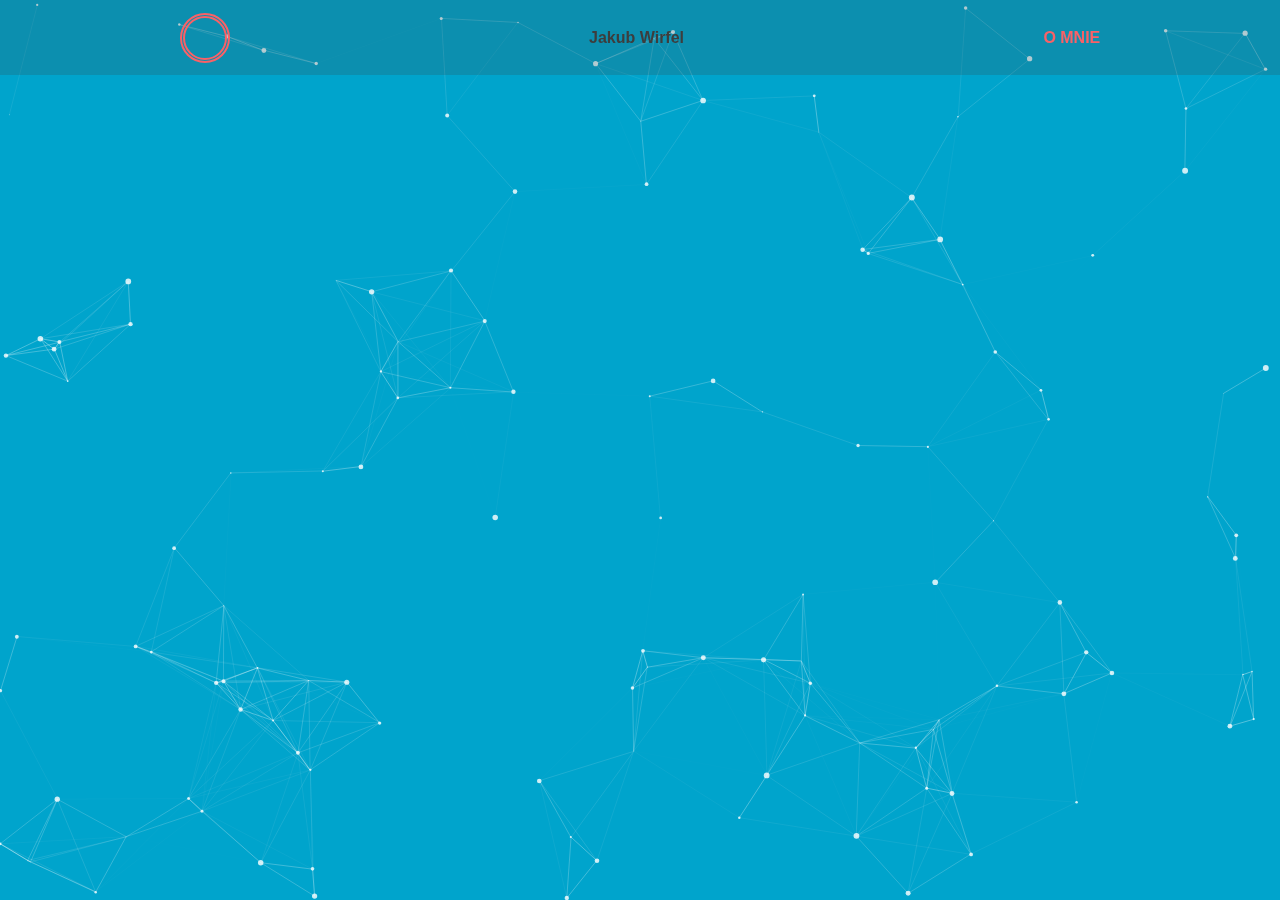
==== about.html @ 11eddad6 "Main page finished" ====
<!DOCTYPE HTML>
<html lang="pl">
<head>
	<meta charset="utf-8" />
    <meta http-equiv="X-UA-Compatible" content="IE=edge,chrome=1" />
    <meta name="viewport" content="width=device-width, initial-scale=1"/>
    <link rel="stylesheet" href="css/main.css" type="text/css"/>
	<title>Wirfel.me</title>
    <link rel="Shortcut icon" href="images/logo.png" />
    <link rel="stylesheet" href="https://use.fontawesome.com/releases/v5.8.1/css/all.css" integrity="sha384-50oBUHEmvpQ+1lW4y57PTFmhCaXp0ML5d60M1M7uH2+nqUivzIebhndOJK28anvf" crossorigin="anonymous">
</head>
<body onload="aboutusload()">
    <div id="particles-js"></div>
            <nav class="sidebar">
                    <a href="index.html" class="sidebar_link">
                            <div class="sidebar_icon"><i class="fas fa-ellipsis-h"></i></div>
                    </a>
                    <div class="sidebar_owner_name">Jakub Wirfel</div>
                    <div class="sidebar_content_name">O mnie</div>
            </nav>
    <script type="text/javascript" src="js/particles.js"></script>
    <script type="text/javascript" src="js/app.js"></script>
    <script type="text/javascript" src="js/onload.js"></script>
</body>
</html>
---- css/main.css ----
@import url("https://fonts.googleapis.com/css?family=Black+Han+Sans|Roboto&display=swap");
html, body {
  width: 100%;
  height: 100vh;
}

html {
  -webkit-tap-highlight-color: rgba(0, 0, 0, 0);
}

body {
  font: normal 100% Arial, Helvetica, sans-serif;
}

canvas {
  display: block;
}

/* =============================================================================
   HTML5 CSS Reset Minified - Eric Meyer
   ========================================================================== */
html, body, div, span, object, iframe, h1, h2, h3, h4, h5, h6, p, blockquote, pre, abbr, address, cite, code, del, dfn, em, img, ins, kbd, q, samp, small, strong, sub, sup, var, b, i, dl, dt, dd, ol, ul, li, fieldset, form, label, legend, table, caption, tbody, tfoot, thead, tr, th, td, article, aside, canvas, details, figcaption, figure, footer, header, hgroup, menu, nav, section, summary, time, mark, audio, video {
  margin: 0 !important;
  padding: 0;
  border: 0;
  outline: 0;
  font-size: 100%;
  vertical-align: baseline;
  background: transparent;
}

body {
  line-height: 1;
}

article, aside, details, figcaption, figure, footer, header, hgroup, menu, nav, section {
  display: block;
}

nav ul {
  list-style: none;
}

blockquote, q {
  quotes: none;
}

blockquote:before, blockquote:after, q:before, q:after {
  content: none;
}

a {
  margin: 0;
  padding: 0;
  font-size: 100%;
  vertical-align: baseline;
  background: transparent;
  text-decoration: none;
}

mark {
  background-color: #ff9;
  color: #000;
  font-style: italic;
  font-weight: bold;
}

del {
  text-decoration: line-through;
}

abbr[title], dfn[title] {
  border-bottom: 1px dotted;
  cursor: help;
}

table {
  border-collapse: collapse;
  border-spacing: 0;
}

hr {
  display: block;
  height: 1px;
  border: 0;
  border-top: 1px solid #ccc;
  margin: 1em 0;
  padding: 0;
}

input, select {
  vertical-align: middle;
}

li {
  list-style: none;
}

* {
  box-sizing: border-box;
  padding: 0;
  margin: 0;
}

.header_title {
  line-height: 50px;
  font-weight: 900;
  text-transform: uppercase;
  font-family: "Roboto", sans-serif;
  letter-spacing: 2px;
}

.header_content_uppercase {
  text-transform: uppercase;
  line-height: 25px;
  font-style: italic;
  font-size: 0.9em;
  font-weight: 400;
  font-family: "Roboto", sans-serif;
  letter-spacing: 2px;
}

.header_content {
  font-style: italic;
  font-size: 0.9em;
  font-weight: 400;
  font-family: "Roboto", sans-serif;
  letter-spacing: 2px;
  text-align: center;
}

.nav_link {
  text-decoration: none;
  color: #ffffff;
  text-transform: uppercase;
  cursor: pointer;
  font-family: "Black Han Sans", sans-serif;
}

.nav_label {
  font-size: 1.3em;
  font-weight: 900;
}
@media (min-width: 768px) {
  .nav_label {
    font-size: 2em;
  }
}

#particles-js {
  width: 100%;
  height: 100%;
  background-color: #111;
  background-image: url("");
  background-size: cover;
  background-position: 50% 50%;
  background-repeat: no-repeat;
  transition: 1s;
  position: fixed;
  z-index: -1;
  top: 0;
  left: 0;
}

.links_footer {
  font-size: 40px;
  text-decoration: none;
  cursor: pointer;
  color: #fff;
}
.links_footer:hover {
  transform: scale(1.4);
  transition: 0.5s;
}
.links_footer:not(:hover) {
  transform: scale(1);
  transition: 0.5s;
}

@-webkit-keyframes fadeInRightBig {
  0% {
    opacity: 0;
    -webkit-transform: translate3d(500px, 0, 0);
    transform: translate3d(500px, 0, 0);
  }
}
@keyframes fadeInRightBig {
  0% {
    opacity: 0;
    -webkit-transform: translate3d(500px, 0, 0);
    transform: translate3d(500px, 0, 0);
  }
}
@-webkit-keyframes fadeInDown {
  0% {
    opacity: 0;
    -webkit-transform: translate3d(0, -100%, 0);
    transform: translate3d(0, -100%, 0);
  }
  100% {
    opacity: 1;
    -webkit-transform: none;
    transform: none;
  }
}
@keyframes fadeInDown {
  0% {
    opacity: 0;
    -webkit-transform: translate3d(0, -100%, 0);
    transform: translate3d(0, -100%, 0);
  }
  100% {
    opacity: 1;
    -webkit-transform: none;
    transform: none;
  }
}
@-webkit-keyframes fadeInUp {
  0% {
    opacity: 0;
    -webkit-transform: translate3d(0, 100%, 0);
    transform: translate3d(0, 100%, 0);
  }
  100% {
    opacity: 1;
    -webkit-transform: none;
    transform: none;
  }
}
@keyframes fadeInUp {
  0% {
    opacity: 0;
    -webkit-transform: translate3d(0, 100%, 0);
    transform: translate3d(0, 100%, 0);
  }
  100% {
    opacity: 1;
    -webkit-transform: none;
    transform: none;
  }
}
#link1 {
  -webkit-animation-name: fadeInRightBig;
  animation-name: fadeInRightBig;
  -webkit-animation-duration: 1s;
  animation-duration: 1s;
  -webkit-animation-fill-mode: both;
  animation-fill-mode: both;
}

#link2 {
  -webkit-animation-name: fadeInRightBig;
  animation-name: fadeInRightBig;
  -webkit-animation-duration: 1s;
  animation-duration: 1s;
  -webkit-animation-fill-mode: both;
  animation-fill-mode: both;
  animation-delay: 0.5s;
  -webkit-animation-delay: 0.5s;
}

#link3 {
  -webkit-animation-name: fadeInRightBig;
  animation-name: fadeInRightBig;
  -webkit-animation-duration: 1s;
  animation-duration: 1s;
  -webkit-animation-fill-mode: both;
  animation-fill-mode: both;
  animation-delay: 1s;
  -webkit-animation-delay: 1s;
}

.header {
  -webkit-animation-name: fadeInDown;
  animation-name: fadeInDown;
  -webkit-animation-duration: 1s;
  animation-duration: 1s;
  -webkit-animation-fill-mode: both;
  animation-fill-mode: both;
  animation-delay: 0.5s;
  -webkit-animation-delay: 0.5s;
}

.footer {
  -webkit-animation-name: fadeInUp;
  animation-name: fadeInUp;
  -webkit-animation-duration: 1s;
  animation-duration: 1s;
  -webkit-animation-fill-mode: both;
  animation-fill-mode: both;
  animation-delay: 0.5s;
  -webkit-animation-delay: 0.5s;
}

.nav {
  grid-row: 2;
  display: flex;
  flex-direction: column;
  justify-content: space-evenly;
  align-items: center;
  height: auto;
}

.nav_link {
  display: inline-flex;
  padding: 40px;
  margin-left: 20px;
}
.nav_link:hover {
  transform: scale(1.4);
  transition: 0.5s;
  letter-spacing: 5px;
}
.nav_link:hover .nav_no {
  transform: rotate(0deg);
  transition: 0.5s;
  padding-top: 5px;
}
@media (min-width: 768px) {
  .nav_link:hover .nav_no {
    padding-top: 15px;
  }
}
.nav_link:not(:hover) {
  transform: scale(1);
  transition: 0.5s;
  letter-spacing: 0px;
}

.nav_no {
  transform: rotate(90deg);
  padding-top: 10px;
  padding-right: 20px;
}

.nav_dash {
  height: 4px;
  width: 250px;
  background-color: #ffffff;
}

.sidebar {
  width: 100%;
  height: 75px;
  top: 0;
  left: 0;
  position: absolute;
  display: flex;
  justify-content: space-around;
  align-items: center;
  color: #3D3D3D;
  font-weight: 600;
  background-color: rgba(61, 61, 61, 0.2);
}

.sidebar_link {
  height: 50px;
  width: 50px;
  display: flex;
  align-items: center;
  justify-content: center;
  border-radius: 50px;
  border: double 5px #F96167;
  cursor: pointer;
  text-decoration: none;
  color: #F96167;
}
.sidebar_link:hover {
  background-color: #F96167;
  color: #00A4CCFF;
  border: solid 2px #00A4CCFF;
  transform: scale(1.2);
  transition: 0.5s;
}
.sidebar_link i {
  font-size: 1.6em;
}

.sidebar_content_name {
  text-transform: uppercase;
  font-weight: 900;
  color: #F96167;
}

.main_page {
  display: grid;
  grid-template-columns: repeat(1, 1fr);
  grid-template-rows: repeat(3, 1fr);
  grid-gap: 0px;
  width: 100%;
  height: 100%;
  position: absolute;
  top: 0vh;
  z-index: 1;
  color: white;
}

.header {
  grid-row: 1;
  display: flex;
  flex-direction: column;
  align-items: center;
  justify-content: center;
}

.footer {
  display: flex;
  justify-content: center;
  align-items: center;
  grid-row: 3;
}

.footer_container {
  width: 200px;
  display: flex;
  justify-content: space-between;
  padding-bottom: 60px;
}

/*# sourceMappingURL=main.css.map */
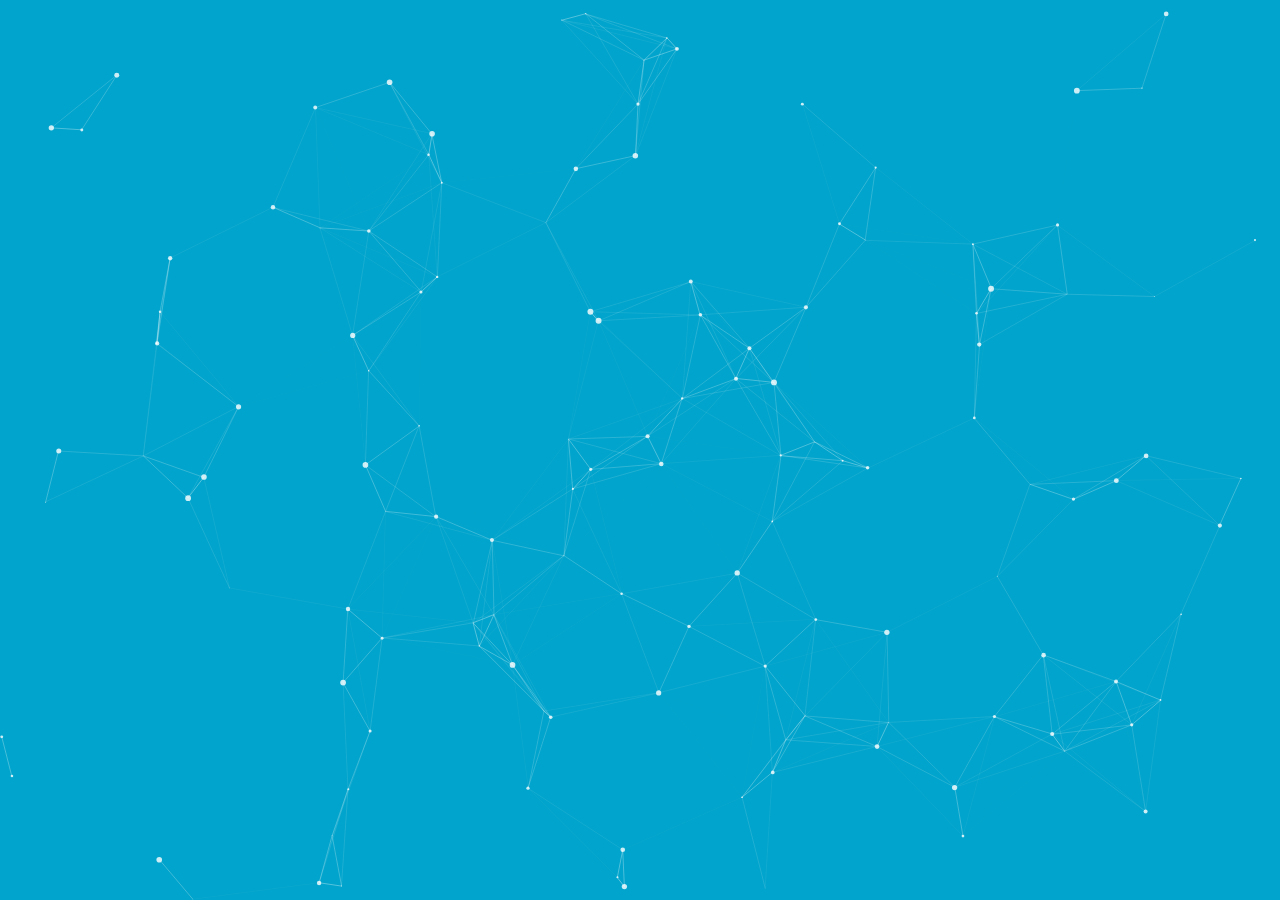
==== commit 8c29982f: "Portfolio site mob/desk complited" ====
--- a/about.html
+++ b/about.html
@@ -11,13 +11,9 @@
 </head>
 <body onload="aboutusload()">
     <div id="particles-js"></div>
-            <nav class="sidebar">
-                    <a href="index.html" class="sidebar_link">
-                            <div class="sidebar_icon"><i class="fas fa-ellipsis-h"></i></div>
-                    </a>
-                    <div class="sidebar_owner_name">Jakub Wirfel</div>
-                    <div class="sidebar_content_name">O mnie</div>
-            </nav>
+    <main class="page">
+            <div class="abc"></div>
+    </main>
     <script type="text/javascript" src="js/particles.js"></script>
     <script type="text/javascript" src="js/app.js"></script>
     <script type="text/javascript" src="js/onload.js"></script>
--- a/css/main.css
+++ b/css/main.css
@@ -2,6 +2,7 @@
 html, body {
   width: 100%;
   height: 100vh;
+  overflow-x: hidden;
 }
 
 html {
@@ -129,7 +130,8 @@
   text-align: center;
 }
 
-.nav_link {
+.nav_link,
+.project_link {
   text-decoration: none;
   color: #ffffff;
   text-transform: uppercase;
@@ -141,15 +143,55 @@
   font-size: 1.3em;
   font-weight: 900;
 }
-@media (min-width: 768px) {
+@media (min-width: 560px) {
   .nav_label {
     font-size: 2em;
   }
 }
 
+.project_label {
+  font-size: 1.7em;
+  font-weight: 900;
+}
+@media (min-width: 992px) {
+  .project_label {
+    font-size: 3.5em;
+  }
+}
+@media (min-width: 1500px) {
+  .project_label {
+    font-size: 8em;
+  }
+}
+
+.project_link {
+  font-size: 1.1em;
+  color: #F4A950;
+}
+
+.work_about {
+  color: #F4A950;
+  text-align: left;
+  line-height: 20px;
+  font-family: "Roboto", sans-serif;
+  font-weight: 700;
+  font-size: 1.1em;
+}
+@media (min-width: 992px) {
+  .work_about {
+    font-size: 1.5em;
+    line-height: 30px;
+  }
+}
+@media (min-width: 1500px) {
+  .work_about {
+    font-size: 1.2em;
+  }
+}
+
 #particles-js {
-  width: 100%;
-  height: 100%;
+  width: 100vw;
+  height: 100vh;
   background-color: #111;
   background-image: url("");
   background-size: cover;
@@ -316,7 +358,7 @@
   transition: 0.5s;
   padding-top: 5px;
 }
-@media (min-width: 768px) {
+@media (min-width: 560px) {
   .nav_link:hover .nav_no {
     padding-top: 15px;
   }
@@ -342,15 +384,24 @@
 .sidebar {
   width: 100%;
   height: 75px;
-  top: 0;
-  left: 0;
   position: absolute;
-  display: flex;
-  justify-content: space-around;
+  z-index: 1;
+  display: flex;
+  justify-content: space-between;
   align-items: center;
-  color: #3D3D3D;
   font-weight: 600;
-  background-color: rgba(61, 61, 61, 0.2);
+  background-color: rgba(61, 61, 61, 0.4);
+}
+@media (min-width: 992px) {
+  .sidebar {
+    width: 75px;
+    height: 100%;
+    flex-direction: column;
+    justify-content: space-around;
+    position: fixed;
+    left: 100px;
+    background-color: unset;
+  }
 }
 
 .sidebar_link {
@@ -360,15 +411,26 @@
   align-items: center;
   justify-content: center;
   border-radius: 50px;
-  border: double 5px #F96167;
+  border: solid 2px #F4A950;
   cursor: pointer;
   text-decoration: none;
-  color: #F96167;
+  color: #F4A950;
+  margin-left: 1em;
+}
+@media (min-width: 992px) {
+  .sidebar_link {
+    margin-left: 0em;
+    margin-top: -5em;
+  }
+}
+.sidebar_link:not(:hover) {
+  transform: scale(1);
+  transition: 0.5s;
 }
 .sidebar_link:hover {
-  background-color: #F96167;
-  color: #00A4CCFF;
-  border: solid 2px #00A4CCFF;
+  background-color: #F4A950;
+  color: #161B21;
+  border: solid 2px #161B21;
   transform: scale(1.2);
   transition: 0.5s;
 }
@@ -376,10 +438,36 @@
   font-size: 1.6em;
 }
 
-.sidebar_content_name {
+.sidebar_owner {
+  display: none;
+}
+@media (min-width: 992px) {
+  .sidebar_owner {
+    display: inline-block;
+    transform: rotate(270deg);
+    width: 140px;
+  }
+}
+.sidebar_owner h3 {
+  font-weight: 900;
+  color: #F4A950;
+  font-size: 1em;
+  letter-spacing: 2px;
+}
+
+.sidebar_name {
   text-transform: uppercase;
   font-weight: 900;
-  color: #F96167;
+  color: #F4A950;
+  font-size: 0.8em;
+  padding-right: 1em;
+}
+@media (min-width: 992px) {
+  .sidebar_name {
+    transform: rotate(270deg);
+    padding-right: 5em;
+    font-size: 1em;
+  }
 }
 
 .main_page {
@@ -393,6 +481,13 @@
   top: 0vh;
   z-index: 1;
   color: white;
+  overflow-x: hidden;
+}
+@media (min-width: 992px) {
+  .main_page {
+    overflow: inherit;
+    overflow-x: hidden;
+  }
 }
 
 .header {
@@ -417,4 +512,162 @@
   padding-bottom: 60px;
 }
 
+.main_about {
+  height: 100%;
+  width: 100%;
+  position: absolute;
+  top: 75px;
+  left: 0;
+  display: grid;
+  grid-template-columns: repeat(1, 1fr);
+  grid-template-rows: repeat(2, auto);
+  grid-gap: 0px;
+}
+@media (min-width: 992px) {
+  .main_about {
+    top: 0;
+    right: 0;
+    left: inherit;
+    height: auto;
+    width: 80%;
+  }
+}
+
+.projects {
+  height: 90vh;
+  width: 100%;
+  grid-row: 1;
+  display: flex;
+  flex-direction: column;
+  justify-content: space-evenly;
+  align-items: flex-start;
+}
+@media (min-width: 992px) {
+  .projects {
+    align-items: baseline;
+    height: auto;
+    padding-top: 15%;
+  }
+}
+
+.project_no {
+  transform: rotate(90deg);
+  padding-top: 10px;
+  padding-right: 20px;
+}
+@media (min-width: 992px) {
+  .project_no {
+    padding-top: 120px;
+    padding-right: 40px;
+    font-size: 1em;
+  }
+}
+@media (min-width: 1500px) {
+  .project_no {
+    padding-top: 200px;
+    padding-right: 110px;
+    font-size: 1em;
+  }
+}
+
+.project_link {
+  display: flex;
+  flex-direction: row;
+  justify-content: center;
+  align-items: center;
+  padding-left: 20px;
+}
+.project_link:hover {
+  transition: 0.5s;
+  letter-spacing: 2px;
+}
+@media (min-width: 992px) {
+  .project_link:hover {
+    letter-spacing: 10px;
+    transform: scale(1.03);
+  }
+}
+.project_link:not(:hover) {
+  transition: 0.5s;
+  letter-spacing: 0px;
+}
+.project_link:hover .project_no {
+  transform: rotate(0deg);
+  transition: 0.5s;
+  padding-top: 5px;
+}
+@media (min-width: 992px) {
+  .project_link:hover .project_no {
+    transform: rotate(90deg);
+    transition: 0s;
+    padding-top: 120px;
+    letter-spacing: 0px;
+  }
+}
+@media (min-width: 1500px) {
+  .project_link:hover .project_no {
+    padding-top: 200px;
+  }
+}
+.project_link:hover::after {
+  left: 20px;
+  transition: 1s;
+}
+.project_link::after {
+  content: "";
+  position: absolute;
+  left: -200px;
+  margin-top: 20px;
+  height: 4px;
+  width: 200px;
+  background-color: #F4A950;
+  border-radius: 50px;
+}
+@media (min-width: 992px) {
+  .project_link::after {
+    content: none;
+  }
+}
+
+.project_dash {
+  height: 4px;
+  width: 200px;
+  background-color: #F4A950;
+}
+
+@media (min-width: 992px) {
+  .project_label {
+    padding: 50px;
+    line-height: 140px;
+  }
+}
+@media (min-width: 1500px) {
+  .project_label {
+    padding: 50px;
+    line-height: 150px;
+  }
+}
+
+.work_about {
+  height: 300px;
+  width: 100%;
+  padding: 20px;
+  padding-bottom: 50px;
+  padding-top: 50px;
+}
+@media (min-width: 992px) {
+  .work_about {
+    height: 100px;
+    width: 80%;
+    padding: 100px 0px 200px 75px;
+  }
+}
+@media (min-width: 1500px) {
+  .work_about {
+    height: 100px;
+    width: 40%;
+    padding: 200px 0px 200px 75px;
+  }
+}
+
 /*# sourceMappingURL=main.css.map */
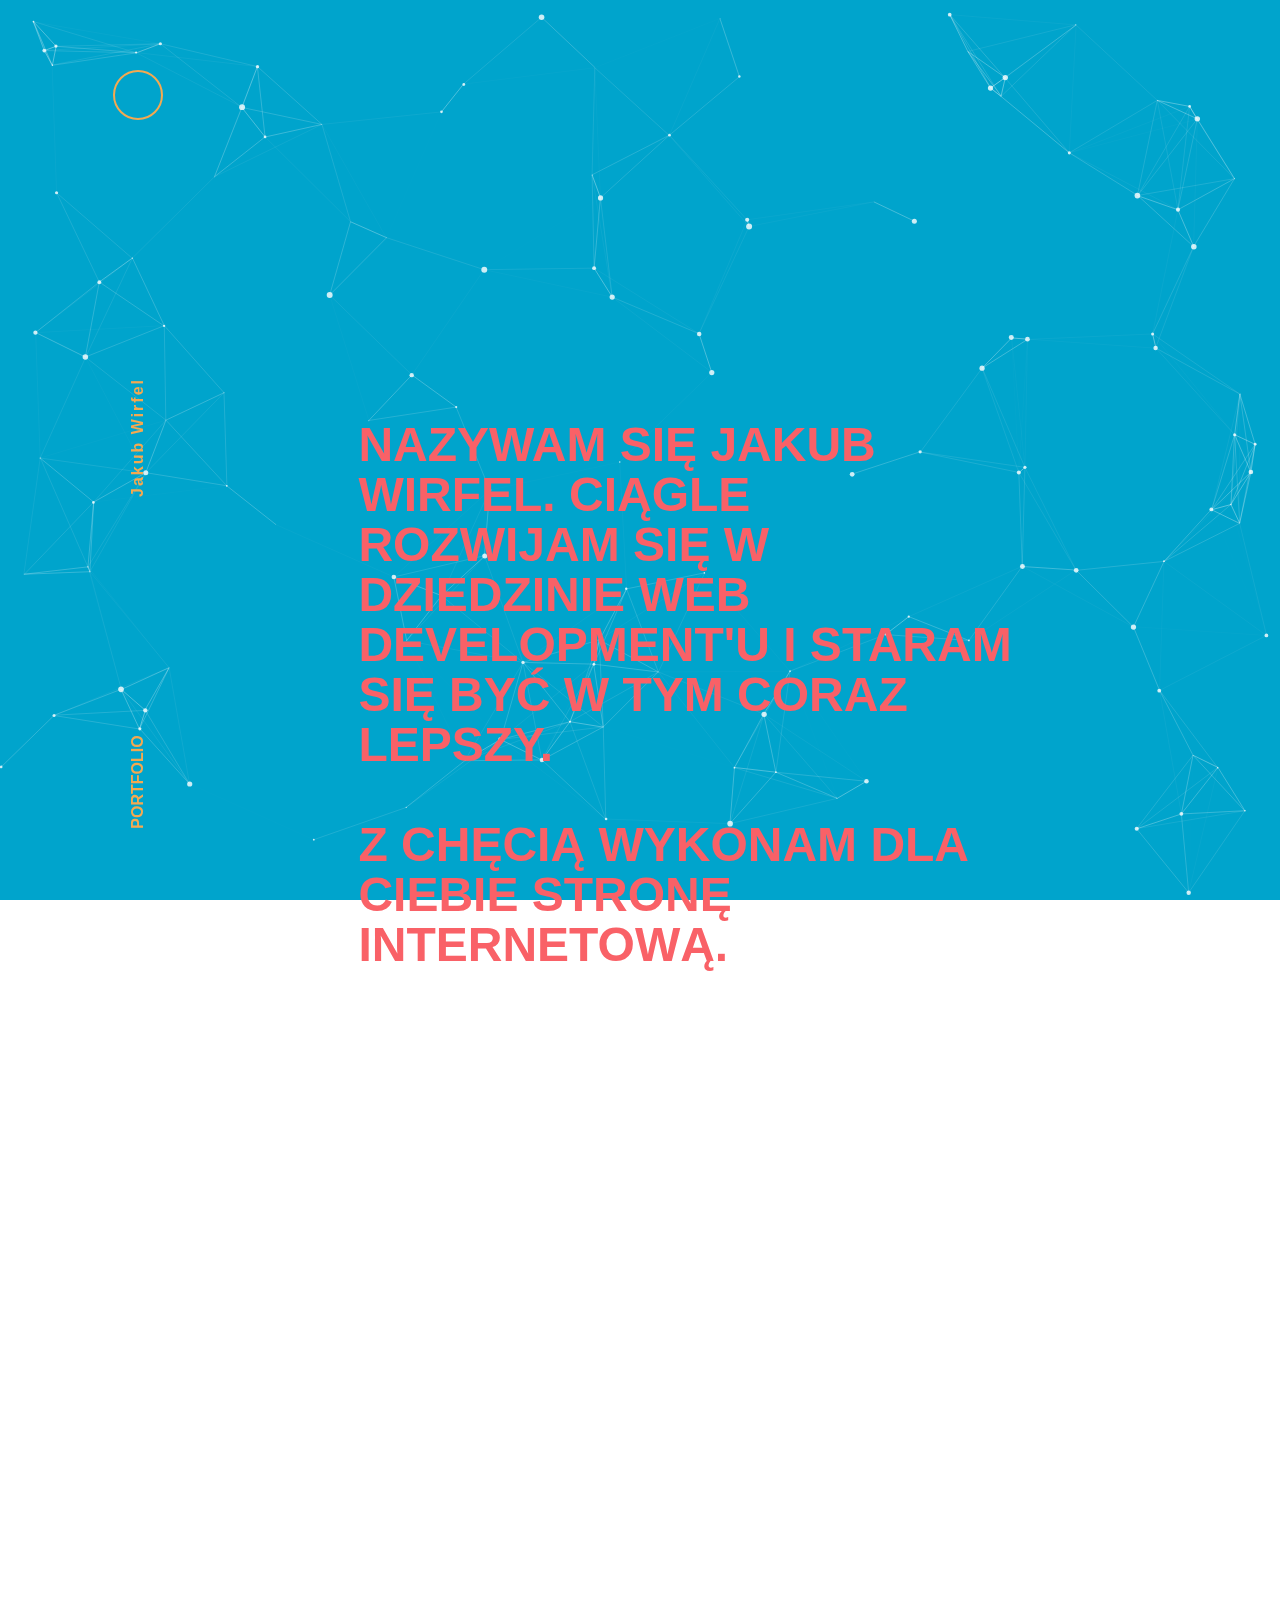
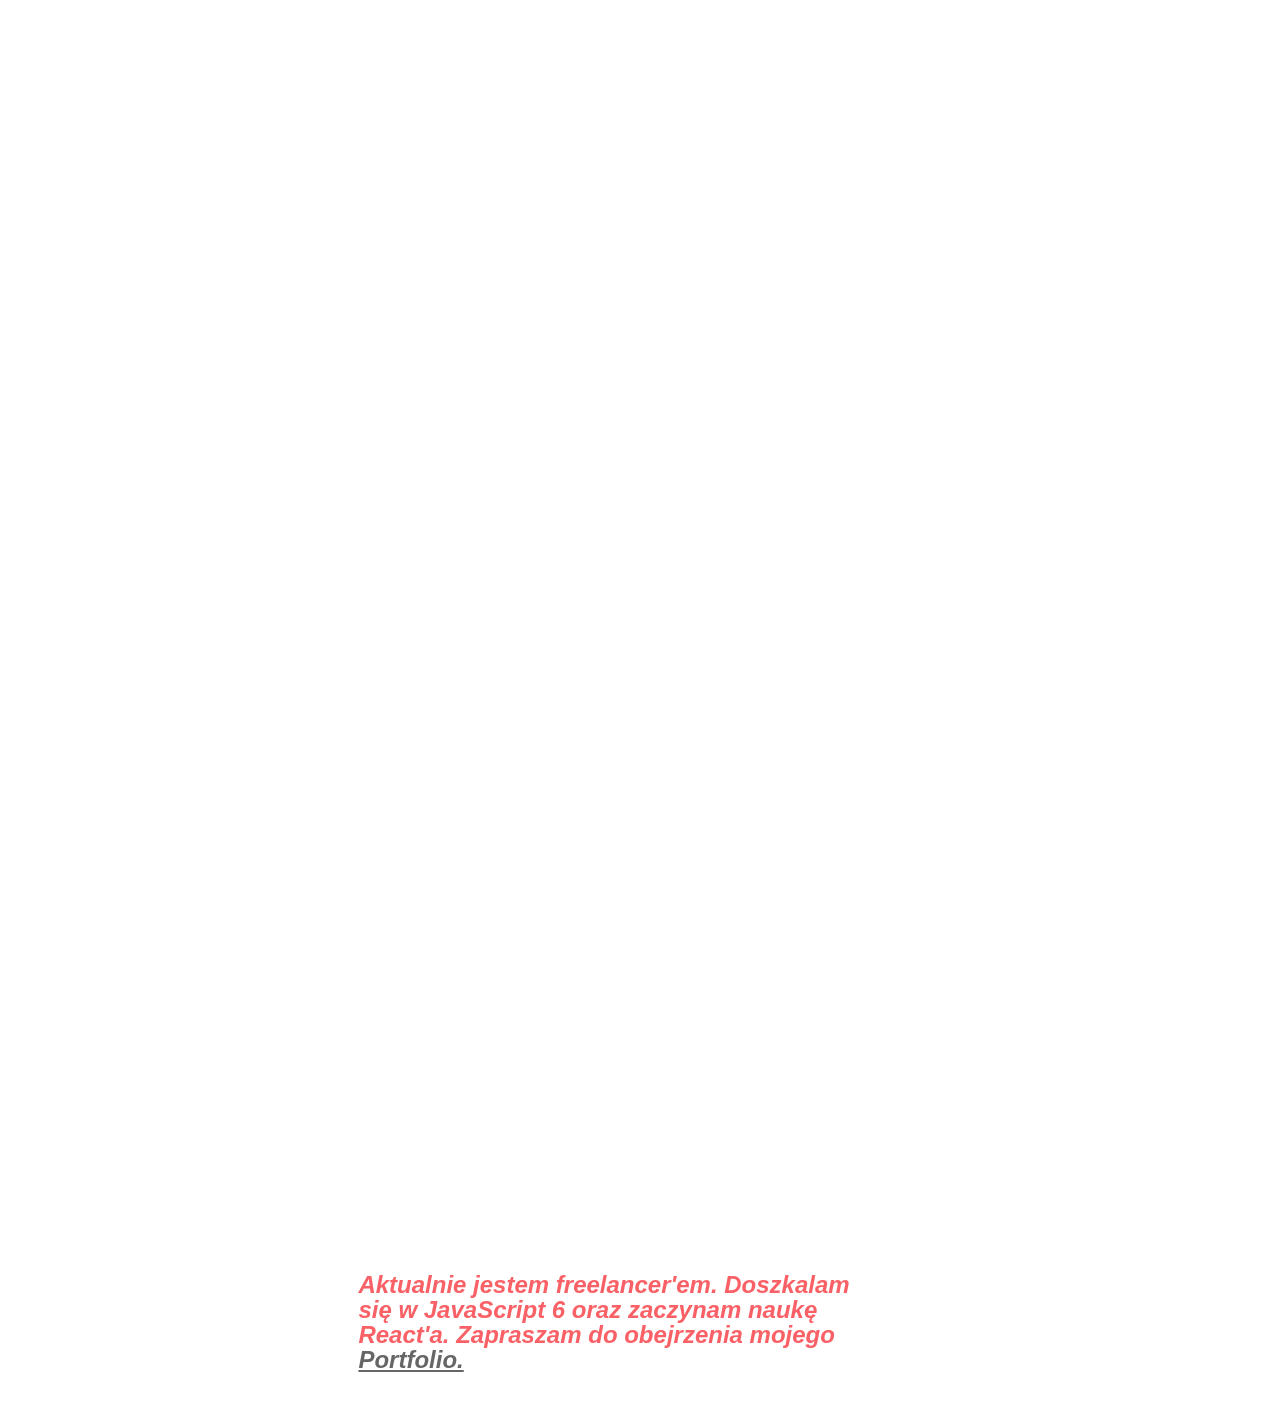
==== commit 816c0124: "About page in progress. RWD to do" ====
--- a/about.html
+++ b/about.html
@@ -5,17 +5,124 @@
     <meta http-equiv="X-UA-Compatible" content="IE=edge,chrome=1" />
     <meta name="viewport" content="width=device-width, initial-scale=1"/>
     <link rel="stylesheet" href="css/main.css" type="text/css"/>
+    <link href="https://unpkg.com/aos@2.3.1/dist/aos.css" rel="stylesheet">
 	<title>Wirfel.me</title>
     <link rel="Shortcut icon" href="images/logo.png" />
     <link rel="stylesheet" href="https://use.fontawesome.com/releases/v5.8.1/css/all.css" integrity="sha384-50oBUHEmvpQ+1lW4y57PTFmhCaXp0ML5d60M1M7uH2+nqUivzIebhndOJK28anvf" crossorigin="anonymous">
 </head>
-<body onload="aboutusload()">
+<body onload="aboutload()">
     <div id="particles-js"></div>
-    <main class="page">
-            <div class="abc"></div>
-    </main>
+            <nav class="sidebar">
+                    <a href="index.html" class="sidebar_link">
+                            <div class="sidebar_icon"><i class="fas fa-ellipsis-h"></i></div>
+                    </a>
+                    <div class="sidebar_owner">Jakub Wirfel</div>
+                    <div class="sidebar_name">Portfolio</div>
+            </nav>
+            <main class="main">
+               <div class="main_container">
+                   <section class="about_me">
+                        <h1>Nazywam się Jakub Wirfel. Ciągle rozwijam się w dziedzinie Web Development'u i staram się być w tym coraz lepszy.<br><br>Z chęcią wykonam dla ciebie stronę internetową.
+                        </h1>
+                        <div class="quotation" data-aos-delay="200" data-aos="fade-up"
+                        data-aos-duration="3000" data-aos-anchor-placement="top-bottom"
+                        data-aos-offset="0">” Jakość wykonania jest równie ważna jak sam fakt wykonania.”
+                        </div>
+                        <div class="author" data-aos-delay="200" data-aos="fade-up"
+                        data-aos-duration="3000" data-aos-anchor-placement="top-bottom"
+                        data-aos-offset="0">
+                            <p>Sandro Mancuso</p>
+                            <p>”Software Craftsman”</p>
+                        </div>
+                   </section>
+                   <h1 class="about_title" data-aos-delay="100" data-aos="fade-up"
+                   data-aos-duration="3000" data-aos-anchor-placement="top-bottom"
+                   data-aos-offset="0">Doświadczenie</h1>
+                   <section class="experiance">
+                        <div class="grid_container" data-aos-delay="200" data-aos="fade-up"
+                        data-aos-duration="3000" data-aos-anchor-placement="top-bottom"
+                        data-aos-offset="0">
+                            <div class="position">Web Developer</div>
+                            <div class="employment">Freelancer</div>
+                            <div class="date">obecnie - 2019</div>
+                        </div>
+                        <div class="grid_container" data-aos-delay="300" data-aos="fade-up"
+                        data-aos-duration="3000" data-aos-anchor-placement="top-bottom"
+                        data-aos-offset="0">
+                            <div class="position">Service Desk</div>
+                            <div class="employment">Praktykant</div>
+                            <div class="date">2018</div>
+                        </div>
+                   </section>
+                   <section class="technologies">
+                        <h1 class="about_title"  data-aos-delay="100" data-aos="fade-up"
+                        data-aos-duration="3000" data-aos-anchor-placement="top-bottom"
+                        data-aos-offset="0">Stosowane technologie</h1>
+                        <ul>
+                            <li data-aos-delay="100" data-aos="fade-up"
+                            data-aos-duration="3000" data-aos-anchor-placement="top-bottom"
+                            data-aos-offset="0">
+                                <div class="tech_box">
+                                    <div>HTML5</div>
+                                    <img src="assets/html5.svg"/>
+                                </div>
+                            </li>
+                            <li data-aos-delay="100" data-aos="fade-up"
+                            data-aos-duration="3000" data-aos-anchor-placement="top-bottom"
+                            data-aos-offset="0">
+                                <div class="tech_box">
+                                    <div>CSS3</div>
+                                    <img src="assets/css3.svg"/>
+                                </div>
+                            </li>
+                            <li data-aos-delay="100" data-aos="fade-up"
+                            data-aos-duration="3000" data-aos-anchor-placement="top-bottom"
+                            data-aos-offset="0">
+                                <div class="tech_box">
+                                    <div>BOOTSTRAP</div>
+                                    <img src="assets/bootstrap.svg"/>
+                                </div>
+                            </li>
+                            <li data-aos-delay="100" data-aos="fade-up"
+                            data-aos-duration="3000" data-aos-anchor-placement="top-bottom"
+                            data-aos-offset="0">
+                                <div class="tech_box">
+                                    <div>RWD</div>
+                                    <img src="assets/rwd.svg"/>
+                                </div>
+                            </li>
+                            <li data-aos-delay="100" data-aos="fade-up"
+                            data-aos-duration="3000" data-aos-anchor-placement="top-bottom"
+                            data-aos-offset="0">
+                                <div class="tech_box">
+                                    <div>PHP</div>
+                                    <img src="assets/php.svg"/>
+                                </div>
+                            </li>
+                            <li data-aos-delay="100" data-aos="fade-up"
+                            data-aos-duration="3000" data-aos-anchor-placement="top-bottom"
+                            data-aos-offset="0">
+                                <div class="tech_box">
+                                    <div>JAVASCRIPT</div>
+                                    <img src="assets/javascript-shield-logo.png"/>
+                                </div>
+                            </li>
+                        </ul>
+                   </section>
+                   <aside class="aside_container">
+                           <h1>Aktualnie jestem freelancer'em. Doszkalam się w JavaScript 6 oraz zaczynam naukę React'a. Zapraszam do obejrzenia mojego <a href="work.html">Portfolio.</a>
+                           </h1>
+                   </aside>
+               </div>
+            </main>
     <script type="text/javascript" src="js/particles.js"></script>
     <script type="text/javascript" src="js/app.js"></script>
     <script type="text/javascript" src="js/onload.js"></script>
+    <script src="https://unpkg.com/aos@2.3.1/dist/aos.js"></script>
+    <script>
+        AOS.init({
+            duration:1200,
+        })
+    </script>
 </body>
-</html>+</html>
--- a/css/main.css
+++ b/css/main.css
@@ -186,6 +186,76 @@
 @media (min-width: 1500px) {
   .work_about {
     font-size: 1.2em;
+  }
+}
+
+.portfolio_title {
+  color: #F4A950;
+  font-size: 1.3em;
+  font-family: "Black Han Sans", sans-serif;
+  letter-spacing: 2px;
+  text-transform: uppercase;
+}
+@media (min-width: 992px) {
+  .portfolio_title {
+    font-size: 4em;
+  }
+}
+@media (min-width: 1500px) {
+  .portfolio_title {
+    font-size: 5em;
+  }
+}
+
+.industry_title,
+.technologies_title {
+  color: #F4A950;
+  font-size: 1em;
+  text-transform: uppercase;
+  line-height: 30px;
+  letter-spacing: 1px;
+}
+@media (min-width: 992px) {
+  .industry_title,
+.technologies_title {
+    font-size: 1.5em;
+  }
+}
+
+.industry_paragraph {
+  color: #F4A950;
+  font-size: 1em;
+  font-style: italic;
+  letter-spacing: 1px;
+}
+@media (min-width: 992px) {
+  .industry_paragraph {
+    padding-top: 10px;
+    padding-left: 10px;
+    font-size: 1.2em;
+  }
+}
+
+.experiance {
+  color: #F4A950;
+  font-weight: 600;
+}
+@media (min-width: 992px) {
+  .experiance {
+    font-size: 1.6em;
+  }
+}
+
+.about_title {
+  font-size: 1.4em;
+  text-transform: uppercase;
+  color: #F96167;
+  padding: 20px 0px;
+}
+@media (min-width: 992px) {
+  .about_title {
+    font-size: 3em;
+    padding-top: 150px;
   }
 }
 
@@ -334,6 +404,21 @@
   -webkit-animation-delay: 0.5s;
 }
 
+[data-aos=anim1] {
+  opacity: 0;
+  transition-property: opacity, transform;
+}
+[data-aos=anim1].aos-animate {
+  opacity: 1;
+  transform: none;
+}
+
+@media (min-width: 992px) {
+  [data-aos=anim1] {
+    transform: translate3d(100px, 0, 0);
+  }
+}
+
 .nav {
   grid-row: 2;
   display: flex;
@@ -446,13 +531,11 @@
     display: inline-block;
     transform: rotate(270deg);
     width: 140px;
-  }
-}
-.sidebar_owner h3 {
-  font-weight: 900;
-  color: #F4A950;
-  font-size: 1em;
-  letter-spacing: 2px;
+    font-weight: 900;
+    color: #F4A950;
+    font-size: 1em;
+    letter-spacing: 2px;
+  }
 }
 
 .sidebar_name {
@@ -512,7 +595,7 @@
   padding-bottom: 60px;
 }
 
-.main_about {
+.main_work {
   height: 100%;
   width: 100%;
   position: absolute;
@@ -524,7 +607,7 @@
   grid-gap: 0px;
 }
 @media (min-width: 992px) {
-  .main_about {
+  .main_work {
     top: 0;
     right: 0;
     left: inherit;
@@ -546,7 +629,14 @@
   .projects {
     align-items: baseline;
     height: auto;
-    padding-top: 15%;
+    padding-top: 10%;
+  }
+}
+@media (min-width: 1500px) {
+  .projects {
+    align-items: baseline;
+    height: auto;
+    padding-top: 23%;
   }
 }
 
@@ -557,7 +647,7 @@
 }
 @media (min-width: 992px) {
   .project_no {
-    padding-top: 120px;
+    padding-top: 90px;
     padding-right: 40px;
     font-size: 1em;
   }
@@ -577,6 +667,9 @@
   align-items: center;
   padding-left: 20px;
 }
+.project_link:last-child {
+  text-decoration: line-through;
+}
 .project_link:hover {
   transition: 0.5s;
   letter-spacing: 2px;
@@ -600,7 +693,7 @@
   .project_link:hover .project_no {
     transform: rotate(90deg);
     transition: 0s;
-    padding-top: 120px;
+    padding-top: 110px;
     letter-spacing: 0px;
   }
 }
@@ -609,14 +702,18 @@
     padding-top: 200px;
   }
 }
+.project_link:hover .project_external_link {
+  transition: 1s;
+  transform: scale(1.1);
+}
 .project_link:hover::after {
   left: 20px;
   transition: 1s;
 }
 .project_link::after {
   content: "";
-  position: absolute;
-  left: -200px;
+  position: fixed;
+  left: -300px;
   margin-top: 20px;
   height: 4px;
   width: 200px;
@@ -637,14 +734,38 @@
 
 @media (min-width: 992px) {
   .project_label {
-    padding: 50px;
+    padding: 50px 0px 50px 50px;
     line-height: 140px;
   }
 }
 @media (min-width: 1500px) {
   .project_label {
-    padding: 50px;
+    padding: 50px 0px 50px 50px;
     line-height: 150px;
+  }
+}
+
+.project_external_link {
+  display: none;
+}
+@media (min-width: 992px) {
+  .project_external_link {
+    display: block;
+    padding-top: 20px;
+    padding-left: 10px;
+  }
+  .project_external_link i {
+    font-size: 1em;
+  }
+}
+@media (min-width: 1500px) {
+  .project_external_link {
+    display: block;
+    padding-top: 50px;
+    padding-left: 30px;
+  }
+  .project_external_link i {
+    font-size: 1.5em;
   }
 }
 
@@ -670,4 +791,470 @@
   }
 }
 
+.main_portfolio {
+  height: auto;
+  width: 100%;
+  position: absolute;
+}
+@media (min-width: 992px) {
+  .main_portfolio {
+    right: 0;
+    width: 80%;
+  }
+}
+
+.portfolio_title {
+  height: 150px;
+  width: 100%;
+  padding-top: 75px;
+  display: flex;
+  align-items: center;
+  justify-content: flex-start;
+  padding-left: 20px;
+}
+@media (min-width: 992px) {
+  .portfolio_title {
+    padding-top: 30%;
+  }
+}
+
+.portfolio_about {
+  height: auto;
+  width: 100%;
+  display: flex;
+  justify-content: flex-start;
+  flex-direction: column;
+  padding: 0px 20px;
+}
+@media (min-width: 992px) {
+  .portfolio_about {
+    width: 70%;
+    flex-direction: row;
+    padding-top: 150px;
+  }
+}
+
+.industry {
+  height: auto;
+  width: 100%;
+  padding-bottom: 20px;
+}
+
+.technologies {
+  height: auto;
+  width: 100%;
+  padding-top: 10px;
+  padding-bottom: 40px;
+}
+@media (min-width: 992px) {
+  .technologies {
+    padding-top: 0px;
+  }
+}
+
+.technologies_content {
+  width: 100%;
+  font-size: 2.5em;
+  color: #F4A950;
+  text-decoration: none;
+  display: flex;
+  justify-content: start;
+}
+@media (min-width: 992px) {
+  .technologies_content {
+    padding-top: 10px;
+    padding-left: 10px;
+  }
+}
+.technologies_content i {
+  padding-right: 25px;
+  padding-left: 10px;
+}
+@media (min-width: 992px) {
+  .technologies_content i {
+    font-size: 1.5em;
+  }
+}
+.technologies_content i:nth-child(2) {
+  font-size: 1em;
+}
+@media (min-width: 992px) {
+  .technologies_content i:nth-child(2) {
+    font-size: 1.5em;
+  }
+}
+.technologies_content i:nth-child(2)::after {
+  content: "Css3";
+  font-size: 0.3em;
+  text-transform: uppercase;
+  position: absolute;
+  display: block;
+  font-style: italic;
+  font-family: "Black Han Sans", sans-serif;
+  margin-top: 5px;
+  margin-left: -1px;
+}
+.technologies_content i:first-child {
+  font-size: 1em;
+}
+@media (min-width: 992px) {
+  .technologies_content i:first-child {
+    font-size: 1.5em;
+  }
+}
+.technologies_content i:first-child::after {
+  content: "html5";
+  font-size: 0.3em;
+  text-transform: uppercase;
+  position: absolute;
+  display: block;
+  font-style: italic;
+  font-family: "Black Han Sans", sans-serif;
+  margin-top: 5px;
+  margin-left: -5px;
+}
+
+.portfolio_page_about {
+  height: auto;
+  width: 100%;
+  padding-left: 20px;
+}
+.portfolio_page_about p {
+  color: #F4A950;
+  line-height: 20px;
+}
+@media (min-width: 992px) {
+  .portfolio_page_about {
+    width: 80%;
+    font-weight: 700;
+    font-size: 1.2em;
+    padding-bottom: 50px;
+    padding-top: 100px;
+  }
+}
+@media (min-width: 1500px) {
+  .portfolio_page_about {
+    width: 50%;
+    font-weight: 700;
+    font-size: 1.2em;
+    padding-bottom: 50px;
+    padding-top: 100px;
+  }
+}
+
+.img_container {
+  position: relative;
+}
+.img_container::before {
+  content: "";
+  background-color: #F4A950;
+  position: absolute;
+  height: 90%;
+  width: 75%;
+  left: 50px;
+  top: 50px;
+  z-index: 1;
+}
+@media (min-width: 560px) {
+  .img_container::before {
+    position: absolute;
+    height: 83%;
+    width: 82%;
+    left: 50px;
+    top: 50px;
+    z-index: 1;
+  }
+}
+@media (min-width: 992px) {
+  .img_container::before {
+    position: absolute;
+    height: 89%;
+    width: 85%;
+    left: 50px;
+    top: 50px;
+    z-index: 1;
+  }
+}
+@media (min-width: 1500px) {
+  .img_container::before {
+    position: absolute;
+    height: 90%;
+    width: 66.5%;
+    left: 50px;
+    top: 50px;
+    z-index: 1;
+  }
+}
+
+.portfolio_shot {
+  width: 90%;
+  padding: 20px;
+  position: relative;
+  z-index: 2;
+}
+@media (min-width: 560px) {
+  .portfolio_shot {
+    width: 90%;
+  }
+}
+@media (min-width: 1500px) {
+  .portfolio_shot {
+    width: 70%;
+  }
+}
+
+.portfolio_next,
+.portfolio_link {
+  color: #F4A950;
+  padding: 20px;
+  font-size: 1.2em;
+  display: flex;
+  cursor: pointer;
+  position: relative;
+}
+@media (min-width: 992px) {
+  .portfolio_next,
+.portfolio_link {
+    top: 70px;
+  }
+}
+.portfolio_next i,
+.portfolio_link i {
+  display: inline-block;
+  font-size: 0.6em;
+  padding: 5px 0px 0px 5px;
+}
+.portfolio_next a,
+.portfolio_link a {
+  text-decoration: none;
+  color: #F4A950;
+}
+.portfolio_next:hover,
+.portfolio_link:hover {
+  letter-spacing: 2px;
+  width: 250px;
+  left: 20px;
+  transition: 2s;
+}
+.portfolio_next:not(:hover),
+.portfolio_link:not(:hover) {
+  letter-spacing: 0px;
+  transition: 2s;
+}
+.portfolio_next:hover,
+.portfolio_link:hover {
+  border-left: solid 5px #F4A950;
+  transition: 0.5s;
+}
+.portfolio_next:not(:hover),
+.portfolio_link:not(:hover) {
+  transition: 0.5s;
+  border-left: solid 0px #F4A950;
+}
+
+.portfolio_content {
+  position: relative;
+}
+
+.main {
+  height: auto;
+  width: 100%;
+  margin-top: 75px;
+  position: absolute;
+  display: flex;
+  justify-content: center;
+  align-items: center;
+}
+@media (min-width: 992px) {
+  .main {
+    right: 0;
+    width: 80%;
+    margin-top: 25%;
+  }
+}
+
+.main_container {
+  height: auto;
+  width: 90%;
+  color: #F96167;
+}
+@media (min-width: 992px) {
+  .main_container {
+    height: 100vh;
+    width: 80%;
+  }
+}
+
+.about_me {
+  height: 90vh;
+  width: 100%;
+  padding: 100px 0px;
+}
+@media (min-width: 992px) {
+  .about_me {
+    width: 80%;
+  }
+}
+.about_me h1 {
+  font-size: 1.1em;
+  line-height: 23px;
+  color: #F96167;
+  text-transform: uppercase;
+}
+@media (min-width: 992px) {
+  .about_me h1 {
+    font-size: 3em;
+    line-height: 50px;
+  }
+}
+
+.quotation {
+  padding-top: 150px;
+  font-size: 1.4em;
+  line-height: 23px;
+  color: #F96167;
+  font-style: italic;
+}
+@media (min-width: 992px) {
+  .quotation {
+    font-size: 2em;
+    padding-top: 200px;
+  }
+}
+
+.author {
+  padding-top: 10px;
+}
+.author p {
+  font-size: 1em;
+}
+@media (min-width: 992px) {
+  .author p {
+    font-size: 1.2em;
+  }
+}
+
+.experiance {
+  height: auto;
+  color: #F96167;
+  width: 100%;
+  display: grid;
+  grid-template-columns: repeat(1, 1fr);
+  grid-template-rows: repeat(2, 1fr);
+  grid-gap: 0px;
+  padding-bottom: 150px;
+}
+@media (min-width: 992px) {
+  .experiance {
+    width: 50%;
+  }
+}
+
+.grid_container {
+  height: auto;
+  display: grid;
+  grid-template-columns: repeat(4, 1fr);
+  grid-template-rows: repeat(2, 1fr);
+  grid-gap: 0px;
+}
+.grid_container:first-child {
+  border-bottom: solid 4px #F96167;
+}
+.grid_container:nth-child(2) {
+  padding-top: 20px;
+}
+.grid_container .position {
+  grid-row: 1;
+  grid-column: 1/3;
+  padding: 10px 0px;
+}
+.grid_container .employment {
+  grid-row: 2;
+  grid-column: 1/3;
+  padding-bottom: 20px;
+}
+.grid_container .date {
+  grid-row: 1;
+  grid-column: 3/5;
+  padding: 10px 0px;
+  text-align: right;
+}
+
+.technologies {
+  height: auto;
+  width: 100%;
+  text-align: center;
+  padding-bottom: 250px;
+}
+.technologies li {
+  display: inline-block;
+  padding: 6px 4px;
+}
+@media (min-width: 992px) {
+  .technologies {
+    width: 60%;
+  }
+}
+
+.tech_box {
+  width: 100px;
+  height: 100px;
+  display: flex;
+  justify-content: center;
+  align-items: center;
+  flex-direction: column;
+}
+@media (min-width: 992px) {
+  .tech_box {
+    width: 200px;
+    height: 200px;
+  }
+}
+.tech_box div {
+  font-size: 0.8em;
+  color: #F96167;
+  font-weight: 800;
+  padding-bottom: 4px;
+}
+@media (min-width: 992px) {
+  .tech_box div {
+    font-size: 1em;
+  }
+}
+.tech_box img {
+  width: 90px;
+  height: 85px;
+  padding-top: 5px;
+}
+@media (min-width: 992px) {
+  .tech_box img {
+    width: 100px;
+    height: 100px;
+  }
+}
+
+.aside_container {
+  padding-bottom: 50px;
+}
+@media (min-width: 992px) {
+  .aside_container {
+    font-size: 1.5em;
+    width: 60%;
+  }
+}
+.aside_container h1 {
+  line-height: 20px;
+  font-style: italic;
+}
+@media (min-width: 992px) {
+  .aside_container h1 {
+    line-height: 25px;
+  }
+}
+.aside_container h1 a {
+  text-decoration: underline;
+  color: #666666;
+  font-weight: 900;
+}
+
 /*# sourceMappingURL=main.css.map */
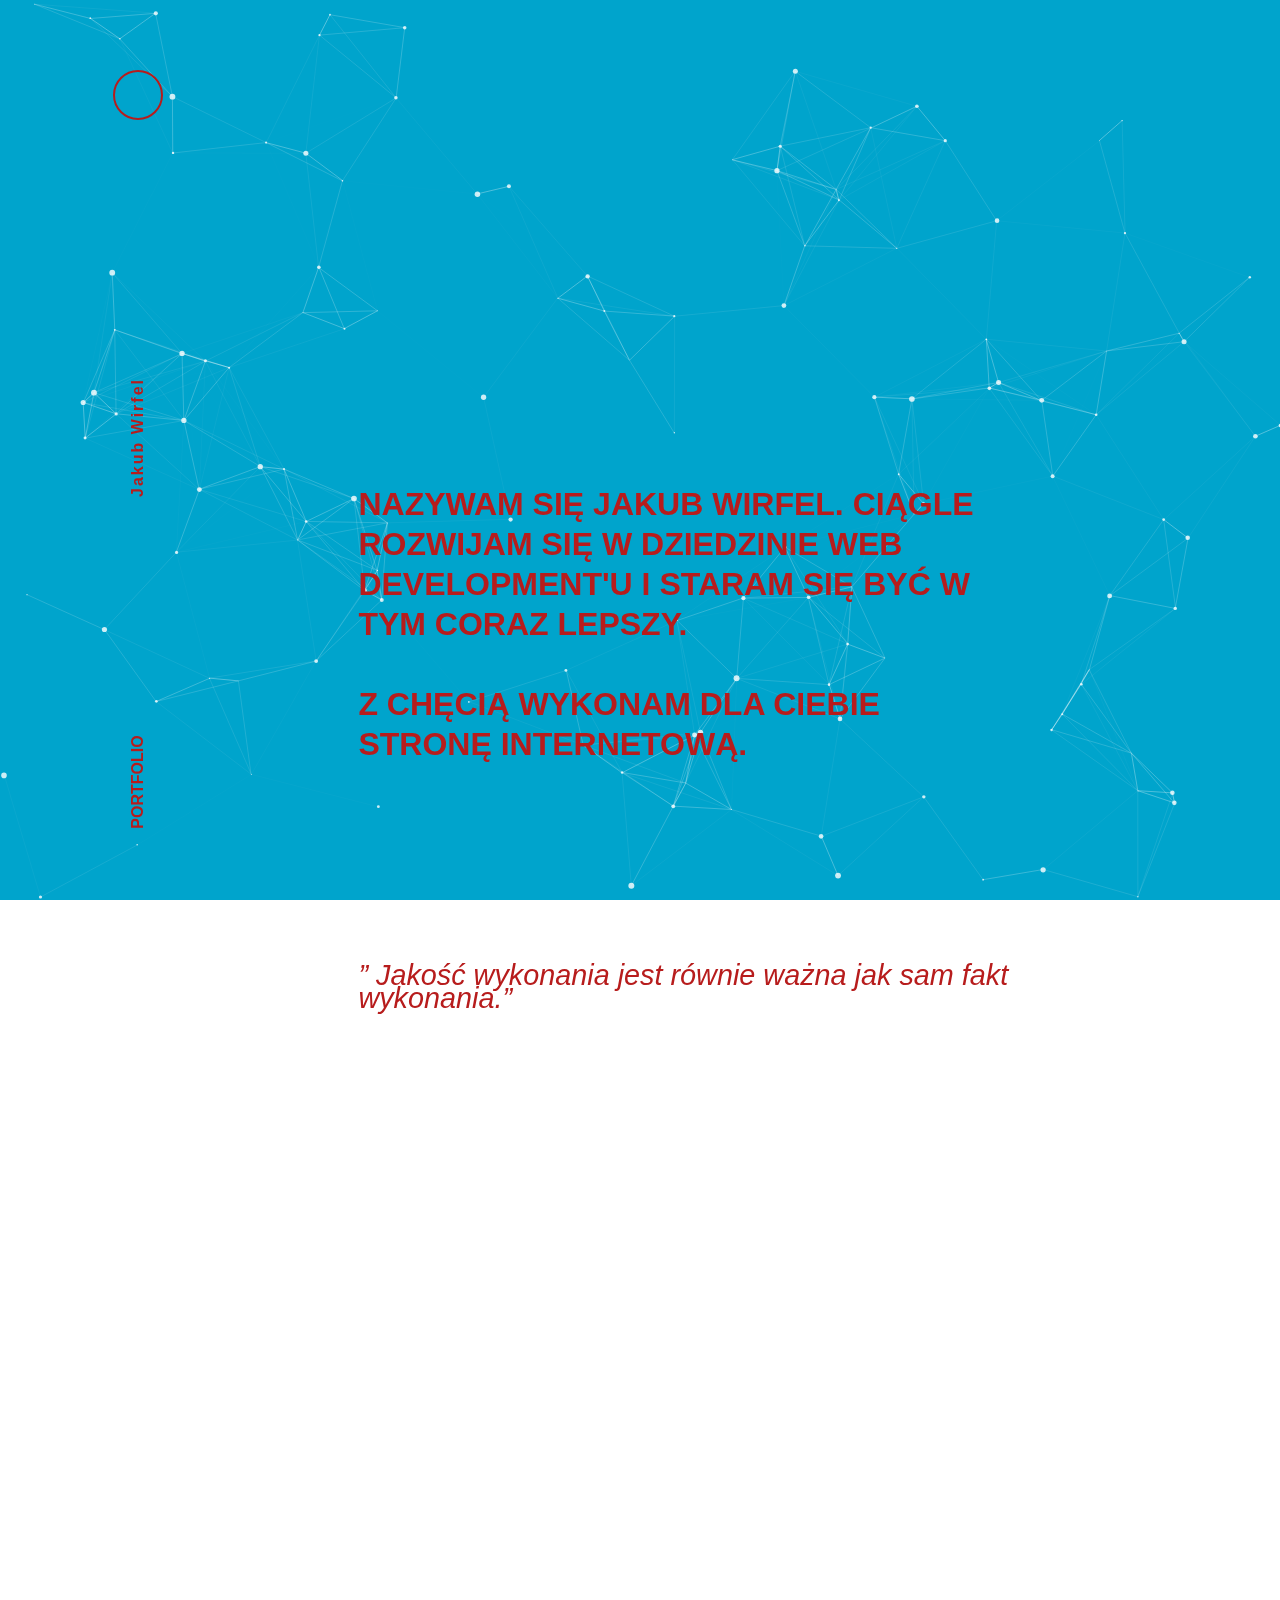
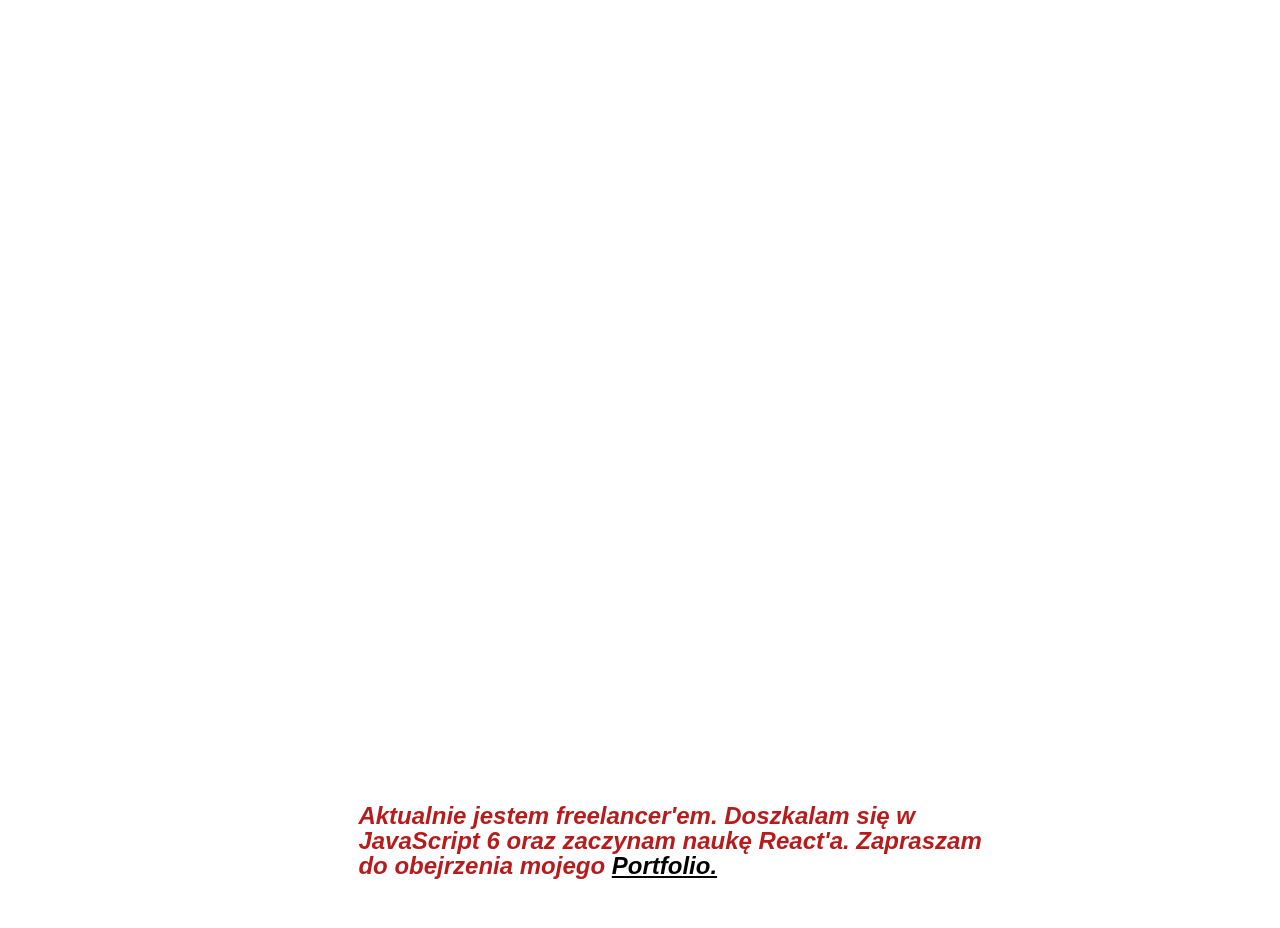
==== commit eeb49552: "Page About responsive, onmouse JS sidebar fix" ====
--- a/about.html
+++ b/about.html
@@ -13,7 +13,7 @@
 <body onload="aboutload()">
     <div id="particles-js"></div>
             <nav class="sidebar">
-                    <a href="index.html" class="sidebar_link">
+                    <a href="index.html" class="sidebar_link" id="sidebar_link">
                             <div class="sidebar_icon"><i class="fas fa-ellipsis-h"></i></div>
                     </a>
                     <div class="sidebar_owner">Jakub Wirfel</div>
--- a/css/main.css
+++ b/css/main.css
@@ -249,13 +249,15 @@
 .about_title {
   font-size: 1.4em;
   text-transform: uppercase;
-  color: #F96167;
+  color: #B71C1C;
   padding: 20px 0px;
+  padding-top: 0px;
 }
 @media (min-width: 992px) {
   .about_title {
     font-size: 3em;
     padding-top: 150px;
+    text-align: left;
   }
 }
 
@@ -496,10 +498,9 @@
   align-items: center;
   justify-content: center;
   border-radius: 50px;
-  border: solid 2px #F4A950;
+  border: solid 2px transparent;
   cursor: pointer;
   text-decoration: none;
-  color: #F4A950;
   margin-left: 1em;
 }
 @media (min-width: 992px) {
@@ -513,9 +514,6 @@
   transition: 0.5s;
 }
 .sidebar_link:hover {
-  background-color: #F4A950;
-  color: #161B21;
-  border: solid 2px #161B21;
   transform: scale(1.2);
   transition: 0.5s;
 }
@@ -532,7 +530,6 @@
     transform: rotate(270deg);
     width: 140px;
     font-weight: 900;
-    color: #F4A950;
     font-size: 1em;
     letter-spacing: 2px;
   }
@@ -541,7 +538,6 @@
 .sidebar_name {
   text-transform: uppercase;
   font-weight: 900;
-  color: #F4A950;
   font-size: 0.8em;
   padding-right: 1em;
 }
@@ -1065,22 +1061,34 @@
   justify-content: center;
   align-items: center;
 }
+@media (min-width: 560px) {
+  .main {
+    margin-top: 0%;
+  }
+}
 @media (min-width: 992px) {
   .main {
     right: 0;
     width: 80%;
-    margin-top: 25%;
+    margin-top: 30%;
+  }
+}
+@media (min-width: 1500px) {
+  .main {
+    right: 0;
+    width: 80%;
+    margin-top: 10%;
   }
 }
 
 .main_container {
   height: auto;
   width: 90%;
-  color: #F96167;
+  color: #B71C1C;
 }
 @media (min-width: 992px) {
   .main_container {
-    height: 100vh;
+    height: auto;
     width: 80%;
   }
 }
@@ -1090,7 +1098,19 @@
   width: 100%;
   padding: 100px 0px;
 }
-@media (min-width: 992px) {
+@media (min-width: 560px) {
+  .about_me {
+    padding-bottom: 350px;
+  }
+}
+@media (min-width: 992px) {
+  .about_me {
+    height: auto;
+    width: 80%;
+    padding-bottom: 200px;
+  }
+}
+@media (min-width: 1500px) {
   .about_me {
     width: 80%;
   }
@@ -1098,10 +1118,16 @@
 .about_me h1 {
   font-size: 1.1em;
   line-height: 23px;
-  color: #F96167;
+  color: #B71C1C;
   text-transform: uppercase;
 }
 @media (min-width: 992px) {
+  .about_me h1 {
+    font-size: 2em;
+    line-height: 40px;
+  }
+}
+@media (min-width: 1500px) {
   .about_me h1 {
     font-size: 3em;
     line-height: 50px;
@@ -1109,13 +1135,19 @@
 }
 
 .quotation {
-  padding-top: 150px;
+  padding-top: 15vh;
   font-size: 1.4em;
   line-height: 23px;
-  color: #F96167;
+  color: #B71C1C;
   font-style: italic;
 }
 @media (min-width: 992px) {
+  .quotation {
+    font-size: 1.8em;
+    padding-top: 200px;
+  }
+}
+@media (min-width: 1500px) {
   .quotation {
     font-size: 2em;
     padding-top: 200px;
@@ -1133,10 +1165,15 @@
     font-size: 1.2em;
   }
 }
+@media (min-width: 1500px) {
+  .author p {
+    font-size: 1.2em;
+  }
+}
 
 .experiance {
   height: auto;
-  color: #F96167;
+  color: #B71C1C;
   width: 100%;
   display: grid;
   grid-template-columns: repeat(1, 1fr);
@@ -1145,6 +1182,13 @@
   padding-bottom: 150px;
 }
 @media (min-width: 992px) {
+  .experiance {
+    font-size: 1.2em;
+    width: 80%;
+    padding-bottom: 150px;
+  }
+}
+@media (min-width: 1500px) {
   .experiance {
     width: 50%;
   }
@@ -1158,7 +1202,7 @@
   grid-gap: 0px;
 }
 .grid_container:first-child {
-  border-bottom: solid 4px #F96167;
+  border-bottom: solid 4px #B71C1C;
 }
 .grid_container:nth-child(2) {
   padding-top: 20px;
@@ -1184,7 +1228,7 @@
   height: auto;
   width: 100%;
   text-align: center;
-  padding-bottom: 250px;
+  padding-bottom: 150px;
 }
 .technologies li {
   display: inline-block;
@@ -1192,7 +1236,15 @@
 }
 @media (min-width: 992px) {
   .technologies {
+    width: 90%;
+    padding-bottom: 250px;
+    text-align: left;
+  }
+}
+@media (min-width: 1500px) {
+  .technologies {
     width: 60%;
+    text-align: left;
   }
 }
 
@@ -1204,7 +1256,7 @@
   align-items: center;
   flex-direction: column;
 }
-@media (min-width: 992px) {
+@media (min-width: 1500px) {
   .tech_box {
     width: 200px;
     height: 200px;
@@ -1212,11 +1264,11 @@
 }
 .tech_box div {
   font-size: 0.8em;
-  color: #F96167;
+  color: #B71C1C;
   font-weight: 800;
   padding-bottom: 4px;
 }
-@media (min-width: 992px) {
+@media (min-width: 1500px) {
   .tech_box div {
     font-size: 1em;
   }
@@ -1226,7 +1278,7 @@
   height: 85px;
   padding-top: 5px;
 }
-@media (min-width: 992px) {
+@media (min-width: 1500px) {
   .tech_box img {
     width: 100px;
     height: 100px;
@@ -1238,6 +1290,12 @@
 }
 @media (min-width: 992px) {
   .aside_container {
+    width: 80%;
+    font-size: 1.5em;
+  }
+}
+@media (min-width: 1500px) {
+  .aside_container {
     font-size: 1.5em;
     width: 60%;
   }
@@ -1251,9 +1309,14 @@
     line-height: 25px;
   }
 }
+@media (min-width: 1500px) {
+  .aside_container h1 {
+    line-height: 25px;
+  }
+}
 .aside_container h1 a {
   text-decoration: underline;
-  color: #666666;
+  color: #000;
   font-weight: 900;
 }
 
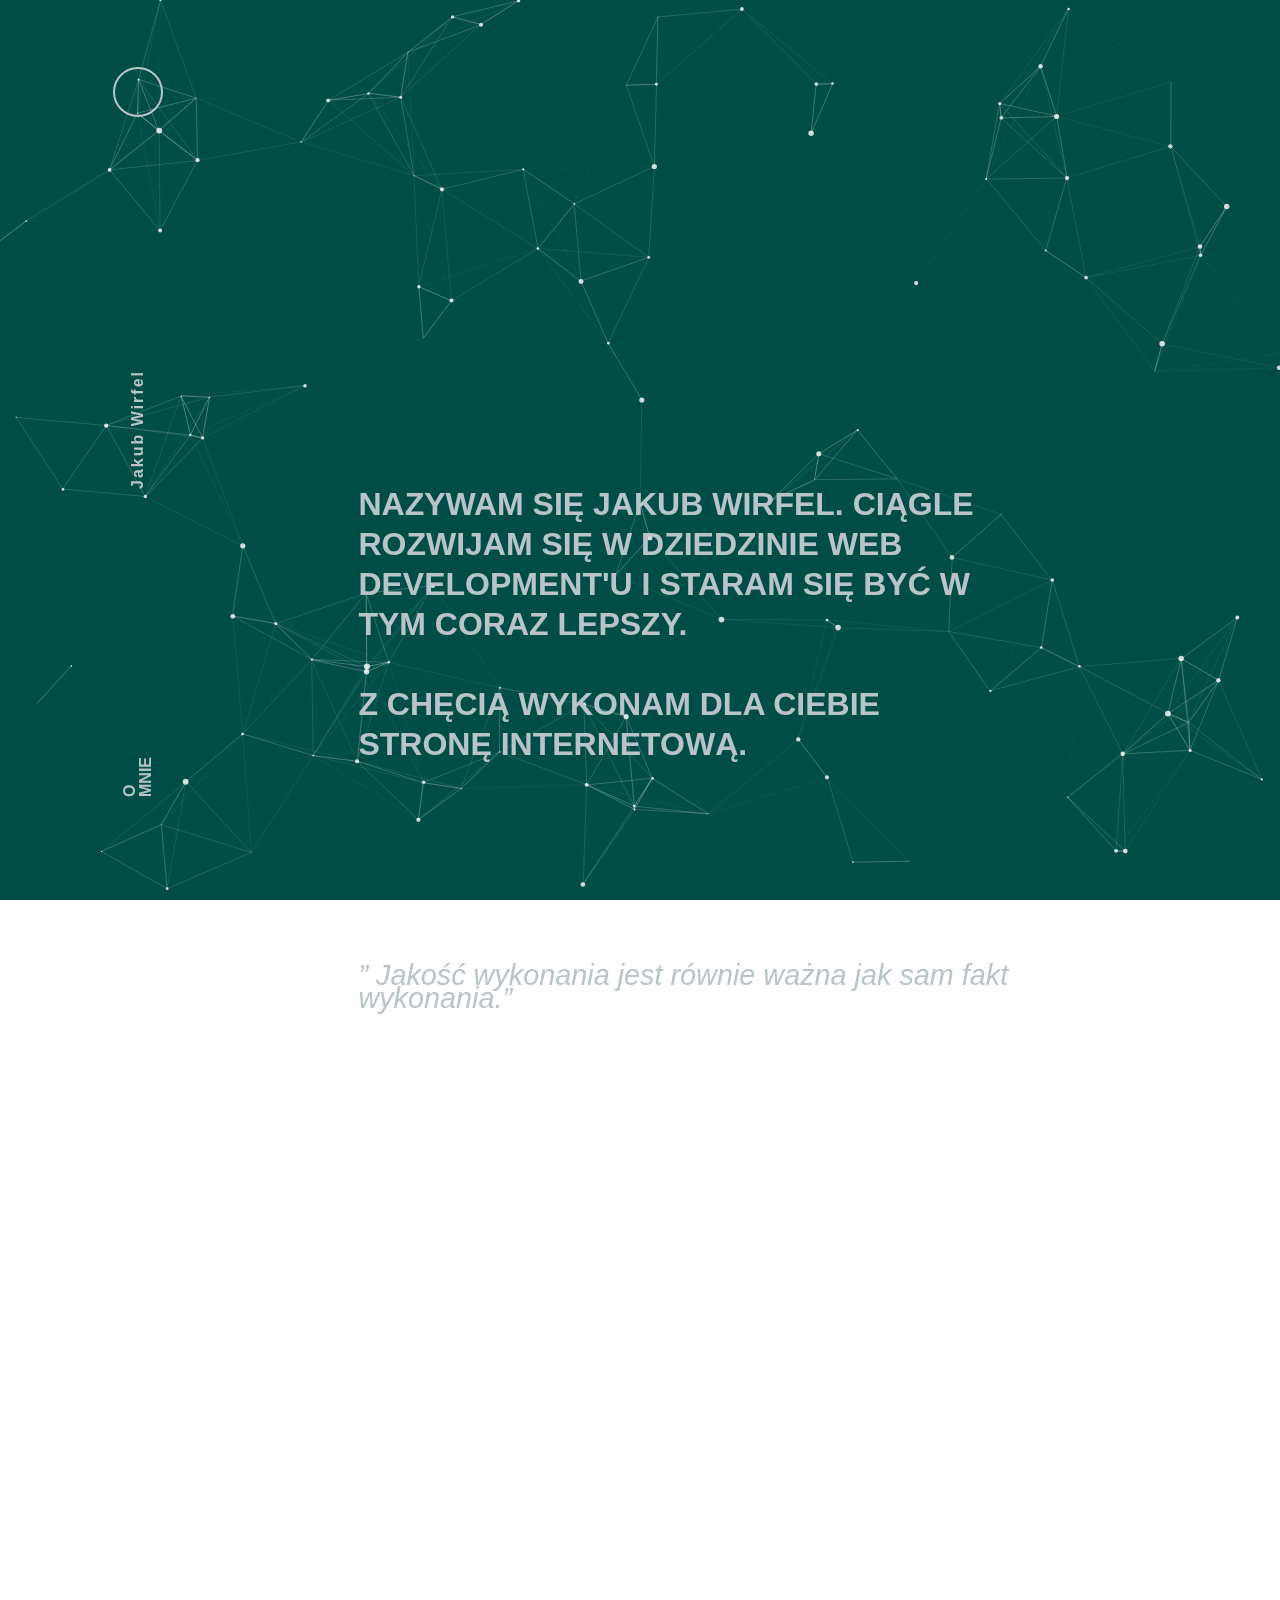
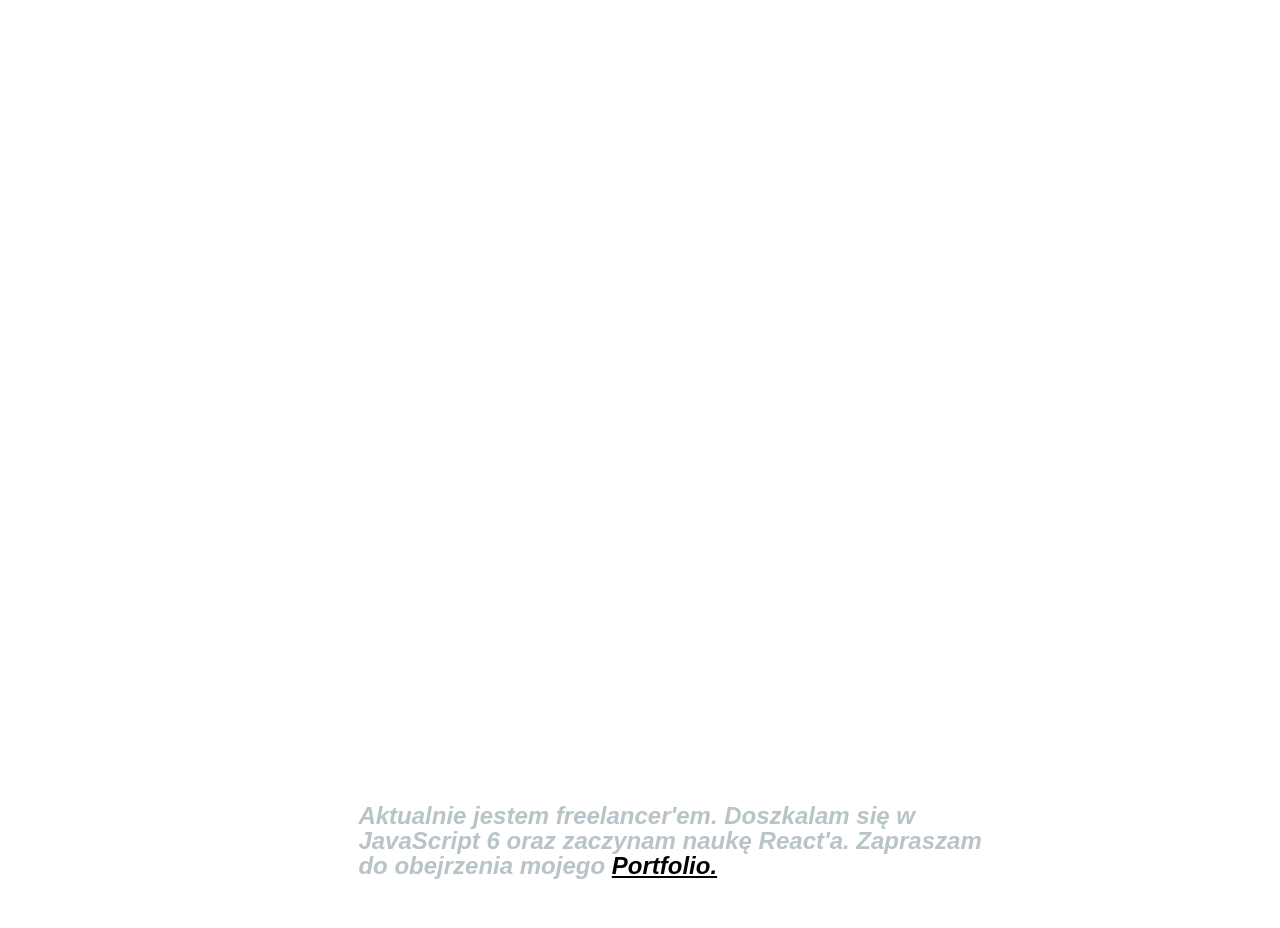
==== commit 38f5a023: "Offert paage content created. Mobile finished" ====
--- a/about.html
+++ b/about.html
@@ -17,7 +17,7 @@
                             <div class="sidebar_icon"><i class="fas fa-ellipsis-h"></i></div>
                     </a>
                     <div class="sidebar_owner">Jakub Wirfel</div>
-                    <div class="sidebar_name">Portfolio</div>
+                    <div class="sidebar_name">O mnie</div>
             </nav>
             <main class="main">
                <div class="main_container">
--- a/css/main.css
+++ b/css/main.css
@@ -15,6 +15,46 @@
 
 canvas {
   display: block;
+}
+
+.main {
+  height: auto;
+  width: 100%;
+  margin-top: 75px;
+  position: absolute;
+  display: flex;
+  justify-content: center;
+  align-items: center;
+}
+@media (min-width: 560px) {
+  .main {
+    margin-top: 0%;
+  }
+}
+@media (min-width: 992px) {
+  .main {
+    right: 0;
+    width: 80%;
+    margin-top: 30%;
+  }
+}
+@media (min-width: 1500px) {
+  .main {
+    right: 0;
+    width: 80%;
+    margin-top: 10%;
+  }
+}
+
+.main_container {
+  height: auto;
+  width: 90%;
+}
+@media (min-width: 992px) {
+  .main_container {
+    height: auto;
+    width: 80%;
+  }
 }
 
 /* =============================================================================
@@ -249,7 +289,7 @@
 .about_title {
   font-size: 1.4em;
   text-transform: uppercase;
-  color: #B71C1C;
+  color: #B9C4C9;
   padding: 20px 0px;
   padding-top: 0px;
 }
@@ -1052,47 +1092,6 @@
   position: relative;
 }
 
-.main {
-  height: auto;
-  width: 100%;
-  margin-top: 75px;
-  position: absolute;
-  display: flex;
-  justify-content: center;
-  align-items: center;
-}
-@media (min-width: 560px) {
-  .main {
-    margin-top: 0%;
-  }
-}
-@media (min-width: 992px) {
-  .main {
-    right: 0;
-    width: 80%;
-    margin-top: 30%;
-  }
-}
-@media (min-width: 1500px) {
-  .main {
-    right: 0;
-    width: 80%;
-    margin-top: 10%;
-  }
-}
-
-.main_container {
-  height: auto;
-  width: 90%;
-  color: #B71C1C;
-}
-@media (min-width: 992px) {
-  .main_container {
-    height: auto;
-    width: 80%;
-  }
-}
-
 .about_me {
   height: 90vh;
   width: 100%;
@@ -1118,7 +1117,7 @@
 .about_me h1 {
   font-size: 1.1em;
   line-height: 23px;
-  color: #B71C1C;
+  color: #B9C4C9;
   text-transform: uppercase;
 }
 @media (min-width: 992px) {
@@ -1138,7 +1137,7 @@
   padding-top: 15vh;
   font-size: 1.4em;
   line-height: 23px;
-  color: #B71C1C;
+  color: #B9C4C9;
   font-style: italic;
 }
 @media (min-width: 992px) {
@@ -1156,6 +1155,7 @@
 
 .author {
   padding-top: 10px;
+  color: #B9C4C9;
 }
 .author p {
   font-size: 1em;
@@ -1173,7 +1173,7 @@
 
 .experiance {
   height: auto;
-  color: #B71C1C;
+  color: #B9C4C9;
   width: 100%;
   display: grid;
   grid-template-columns: repeat(1, 1fr);
@@ -1202,7 +1202,7 @@
   grid-gap: 0px;
 }
 .grid_container:first-child {
-  border-bottom: solid 4px #B71C1C;
+  border-bottom: solid 4px #B9C4C9;
 }
 .grid_container:nth-child(2) {
   padding-top: 20px;
@@ -1264,7 +1264,7 @@
 }
 .tech_box div {
   font-size: 0.8em;
-  color: #B71C1C;
+  color: #B9C4C9;
   font-weight: 800;
   padding-bottom: 4px;
 }
@@ -1287,6 +1287,7 @@
 
 .aside_container {
   padding-bottom: 50px;
+  color: #B9C4C9;
 }
 @media (min-width: 992px) {
   .aside_container {
@@ -1320,4 +1321,215 @@
   font-weight: 900;
 }
 
+.walkthrough {
+  width: 100%;
+  height: auto;
+  display: grid;
+  grid-template-columns: repeat(1, 1fr);
+  grid-template-rows: repeat(auto, 1fr);
+  grid-gap: 0px;
+  position: relative;
+  top: 75px;
+}
+
+.walkthrough_container {
+  display: flex;
+  justify-content: flex-start;
+  align-items: center;
+  padding: 5px 0px;
+}
+.walkthrough_container:hover {
+  letter-spacing: 2px;
+  transition: 1s;
+}
+.walkthrough_container:hover .walkthrough_num {
+  transform: rotate(0deg);
+  transition: 1s;
+  color: #fff;
+}
+.walkthrough_container:not(:hover) .walkthrough_num {
+  transition: 1s;
+}
+
+.walkthrough_num {
+  padding: 10px;
+  transform: rotate(90deg);
+  font-weight: 900;
+  font-size: 0.8em;
+  color: #141A46;
+}
+
+.walkthrough_arrow {
+  width: 100%;
+  padding-left: 15px;
+}
+
+.arrow {
+  font-size: 1.4em;
+  color: #fff;
+}
+
+.walkthrough_content a {
+  font-size: 1.2em;
+  color: #141A46;
+  text-decoration: none;
+  font-weight: 700;
+}
+
+.offer {
+  height: auto;
+  width: 100%;
+  position: relative;
+  top: 150px;
+}
+.offer::before {
+  content: "";
+  width: 100%;
+  height: 2px;
+  background-color: #fff;
+  position: absolute;
+  top: -40px;
+}
+
+.proffer {
+  width: 100%;
+  height: auto;
+}
+.proffer h1 {
+  font-size: 1.2em;
+  text-decoration: none;
+  color: #141A46;
+}
+
+.aside {
+  width: 100%;
+  height: auto;
+  position: relative;
+  top: 100px;
+}
+.aside:nth-child(5), .aside:nth-child(3) {
+  top: 150px;
+  padding-bottom: 50px;
+}
+
+.aside_title {
+  color: #141A46;
+  font-size: 1.2em;
+  width: 100%;
+}
+.aside_title::after {
+  content: "";
+  width: 100%;
+  height: 2px;
+  top: 30px;
+  left: 0;
+  background-color: #fff;
+  position: absolute;
+}
+
+.aside_content {
+  padding-top: 30px;
+  width: 90%;
+  position: relative;
+  padding-bottom: 30px;
+}
+.aside_content p {
+  text-align: left;
+  color: #141A46;
+  font-size: 1.1em;
+}
+
+.aside_button_box {
+  display: flex;
+  justify-content: center;
+  padding-bottom: 100px;
+}
+.aside_button_box:nth-child(2) {
+  padding-top: 50px;
+  padding-bottom: 0px;
+}
+
+.aside_button {
+  display: flex;
+  justify-content: center;
+  align-items: center;
+  padding: 15px 25px;
+  position: relative;
+  cursor: pointer;
+  z-index: 1;
+}
+.aside_button a {
+  color: #141A46;
+  font-weight: 700;
+}
+.aside_button:hover::before {
+  transform: translate(-10px, 5px);
+}
+.aside_button:hover::after {
+  transform: translate(15px, -15px);
+}
+.aside_button::before {
+  content: "";
+  background: none;
+  position: absolute;
+  height: 100%;
+  width: 100%;
+  z-index: -1;
+  top: 0;
+  left: 0;
+  border: solid 2px #141A46;
+  transition: transform 0.15s ease-out 0s;
+}
+.aside_button::after {
+  content: "";
+  background: none;
+  position: absolute;
+  height: 100%;
+  width: 100%;
+  z-index: -2;
+  top: 10px;
+  right: 10px;
+  background-color: #fff;
+  transition: transform 0.15s ease-out 0s;
+}
+
+.afoffer {
+  width: 100%;
+  height: auto;
+  position: relative;
+  top: 150px;
+  padding-bottom: 100px;
+  line-height: 23px;
+}
+.afoffer h1 {
+  font-size: 1.2em;
+  text-decoration: none;
+  color: #141A46;
+}
+.afoffer span {
+  color: #fff;
+}
+
+.arrow_box {
+  width: 100%;
+  height: auto;
+  position: relative;
+  display: flex;
+  justify-content: center;
+  top: 75px;
+  padding-bottom: 50px;
+}
+.arrow_box a {
+  padding: 20px;
+}
+.arrow_box i {
+  color: #141A46;
+  cursor: pointer;
+  font-size: 3em;
+}
+.arrow_box i:hover {
+  transform: scale(1.8);
+  transition: transform 0.4s ease-out 0s;
+}
+
 /*# sourceMappingURL=main.css.map */
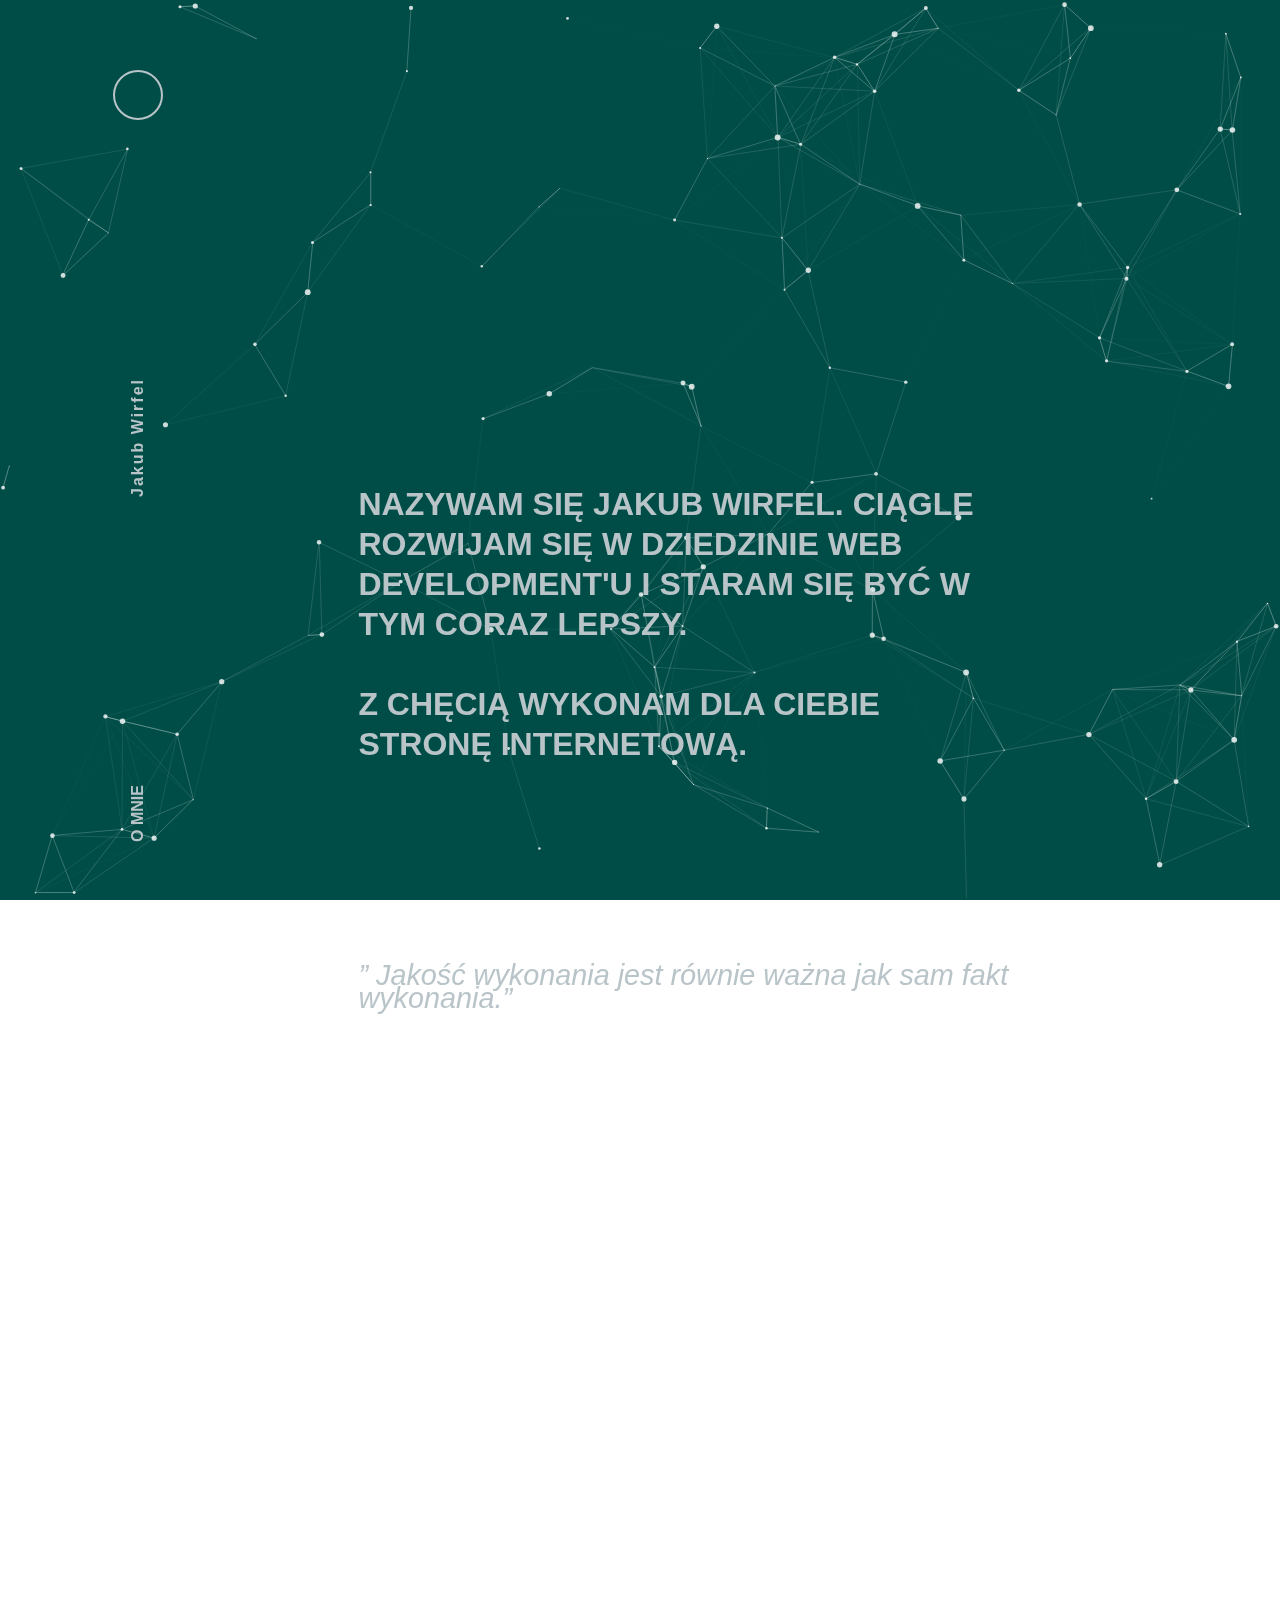
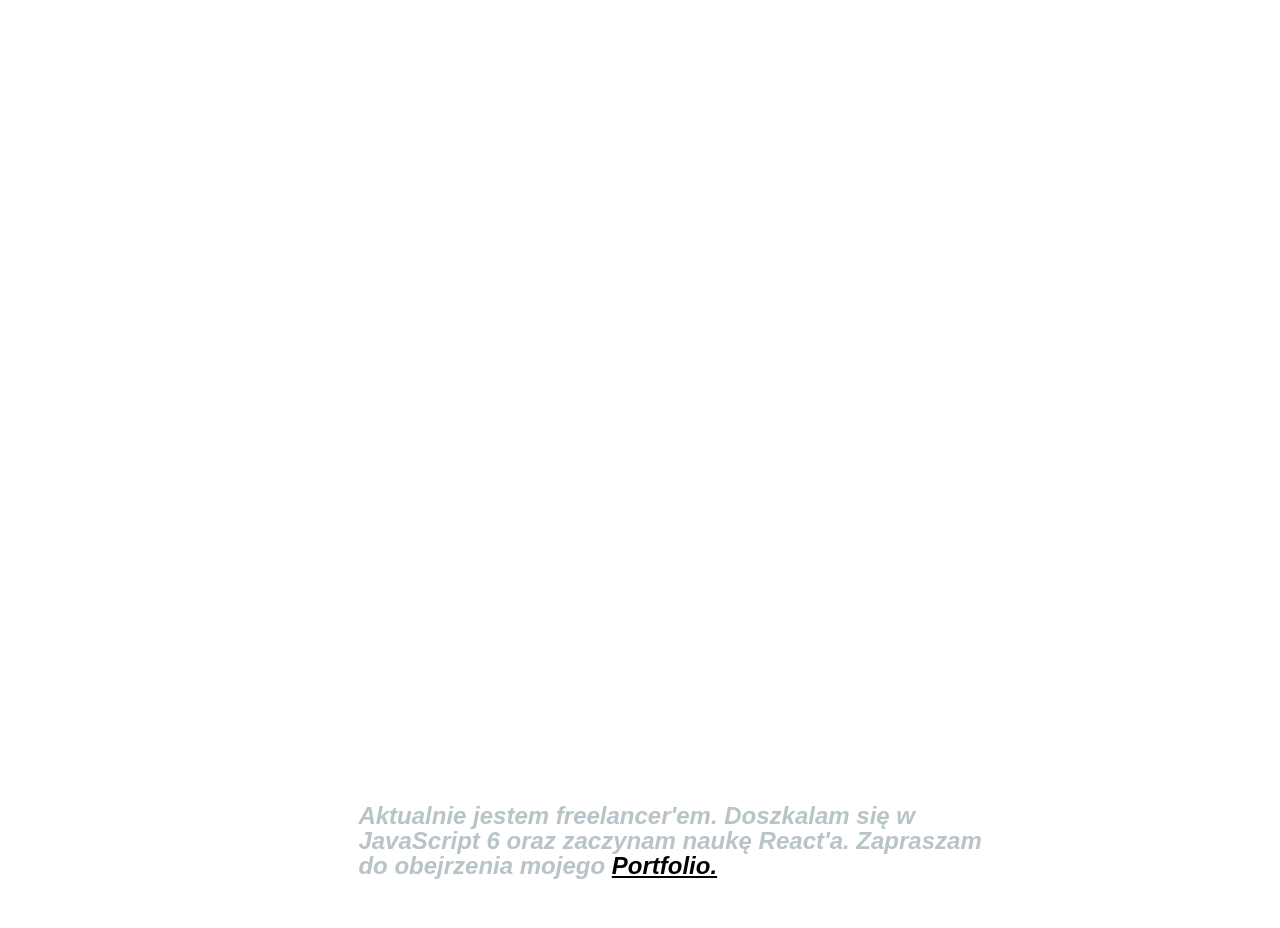
==== commit 3c4a0e71: "PHP fixed and add" ====
--- a/about.html
+++ b/about.html
@@ -7,7 +7,7 @@
     <link rel="stylesheet" href="css/main.css" type="text/css"/>
     <link href="https://unpkg.com/aos@2.3.1/dist/aos.css" rel="stylesheet">
 	<title>Wirfel.me</title>
-    <link rel="Shortcut icon" href="images/logo.png" />
+    <link rel="Shortcut icon" href="assets/logo.png" />
     <link rel="stylesheet" href="https://use.fontawesome.com/releases/v5.8.1/css/all.css" integrity="sha384-50oBUHEmvpQ+1lW4y57PTFmhCaXp0ML5d60M1M7uH2+nqUivzIebhndOJK28anvf" crossorigin="anonymous">
 </head>
 <body onload="aboutload()">
--- a/css/main.css
+++ b/css/main.css
@@ -461,6 +461,421 @@
   }
 }
 
+.cbx {
+  margin: auto;
+  -webkit-user-select: none;
+  user-select: none;
+  cursor: pointer;
+  padding-bottom: 10px;
+}
+
+.cbx span {
+  display: inline-block;
+  vertical-align: middle;
+  transform: translate3d(0, 0, 0);
+  font-size: 0.65em;
+}
+
+.cbx span:first-child {
+  position: relative;
+  width: 28px;
+  height: 28px;
+  border-radius: 3px;
+  transform: scale(1);
+  vertical-align: middle;
+  border: 1px solid #141A46;
+  transition: all 0.2s ease;
+}
+
+.cbx span:first-child svg {
+  position: absolute;
+  top: 7px;
+  left: 8px;
+  fill: none;
+  stroke: #FFFFFF;
+  stroke-width: 2;
+  stroke-linecap: round;
+  stroke-linejoin: round;
+  stroke-dasharray: 16px;
+  stroke-dashoffset: 16px;
+  transition: all 0.3s ease;
+  transition-delay: 0.1s;
+  transform: translate3d(0, 0, 0);
+}
+
+.cbx span:first-child:before {
+  content: "";
+  width: 100%;
+  height: 100%;
+  background: #141A46;
+  display: block;
+  transform: scale(0);
+  opacity: 1;
+  border-radius: 50%;
+}
+
+.cbx span:last-child {
+  padding-left: 8px;
+}
+
+.cbx:hover span:first-child {
+  border-color: #141A46;
+}
+
+.inp-cbx:checked + .cbx span:first-child {
+  background: #141A46;
+  border-color: #141A46;
+  animation: wave 0.4s ease;
+}
+
+.inp-cbx:checked + .cbx span:first-child svg {
+  stroke-dashoffset: 0;
+}
+
+.inp-cbx:checked + .cbx span:first-child:before {
+  transform: scale(3.5);
+  opacity: 0;
+  transition: all 0.6s ease;
+}
+
+@keyframes wave {
+  50% {
+    transform: scale(0.9);
+  }
+}
+.cms_button {
+  display: flex;
+}
+
+.btn {
+  border: 3px solid #141A46;
+  display: inline-block;
+  padding: 5px;
+  position: relative;
+  text-align: center;
+  transition: background 600ms ease, color 600ms ease;
+}
+
+input[type=radio].toggle {
+  display: none;
+}
+input[type=radio].toggle + label {
+  cursor: pointer;
+  min-width: 60px;
+}
+input[type=radio].toggle + label:hover {
+  background: none;
+  color: #141A46;
+}
+input[type=radio].toggle + label:after {
+  background: #141A46;
+  content: "";
+  height: 100%;
+  position: absolute;
+  top: 0;
+  transition: left 200ms cubic-bezier(0.77, 0, 0.175, 1);
+  width: 100%;
+  z-index: -1;
+}
+input[type=radio].toggle.toggle-left + label {
+  border-right: 0;
+}
+input[type=radio].toggle.toggle-left + label:after {
+  left: 100%;
+}
+input[type=radio].toggle.toggle-right + label {
+  margin-left: -5px;
+}
+input[type=radio].toggle.toggle-right + label:after {
+  left: -100%;
+}
+input[type=radio].toggle:checked + label {
+  cursor: default;
+  color: #fff;
+  transition: color 200ms;
+}
+input[type=radio].toggle:checked + label:after {
+  left: 0;
+}
+
+.container_range {
+  display: flex;
+  flex-direction: column;
+  align-items: center;
+  justify-content: center;
+  padding-bottom: 10px;
+}
+
+#myDIV {
+  display: none;
+}
+
+.box-minmax {
+  margin-top: 30px;
+  width: 100%;
+  display: flex;
+  justify-content: space-between;
+  font-size: 20px;
+  color: #141A46;
+}
+.box-minmax span {
+  padding-left: 10px;
+}
+@media (min-width: 992px) {
+  .box-minmax {
+    width: 500px;
+  }
+}
+
+.rs-range {
+  margin-top: 29px;
+  width: 200px;
+  -webkit-appearance: none;
+}
+@media (min-width: 992px) {
+  .rs-range {
+    width: 400px;
+  }
+}
+.rs-range:focus {
+  outline: none;
+}
+.rs-range::-webkit-slider-runnable-track {
+  width: 100%;
+  height: 1px;
+  cursor: pointer;
+  box-shadow: none;
+  background: #ffffff;
+  border-radius: 0px;
+  border: 0px solid #010101;
+}
+@media (min-width: 992px) {
+  .rs-range::-webkit-slider-runnable-track {
+    background: #EC8B5E;
+  }
+}
+.rs-range::-moz-range-track, .rs-range ::-webkit-slider-runnable-track {
+  width: 100%;
+  height: 1px;
+  cursor: pointer;
+  box-shadow: none;
+  background: #ffffff;
+  border-radius: 0px;
+  border: 0px solid #010101;
+}
+@media (min-width: 992px) {
+  .rs-range::-moz-range-track, .rs-range ::-webkit-slider-runnable-track {
+    background: #EC8B5E;
+  }
+}
+.rs-range::-webkit-slider-thumb {
+  box-shadow: none;
+  border: 0px solid #141A46;
+  box-shadow: 0px 10px 10px rgba(0, 0, 0, 0.25);
+  height: 42px;
+  width: 22px;
+  border-radius: 22px;
+  background: #141a46;
+  cursor: pointer;
+  -webkit-appearance: none;
+  margin-top: -20px;
+}
+.rs-range::-moz-range-thumb {
+  box-shadow: none;
+  border: 0px solid #ffffff;
+  box-shadow: 0px 10px 10px rgba(0, 0, 0, 0.25);
+  height: 42px;
+  width: 22px;
+  border-radius: 22px;
+  background: white;
+  cursor: pointer;
+  -webkit-appearance: none;
+  margin-top: -20px;
+}
+.rs-range::-moz-focus-outer {
+  border: 0;
+}
+
+.rs-label {
+  display: block;
+  width: 38px;
+  height: 38px;
+  background: transparent;
+  border-radius: 10px;
+  line-height: 10px;
+  text-align: center;
+  font-weight: bold;
+  padding-top: 5px;
+  box-sizing: border-box;
+  border: 2px solid #141A46;
+  color: #fff;
+  font-style: normal;
+  font-weight: normal;
+  line-height: normal;
+  font-size: 20px;
+}
+@media (min-width: 992px) {
+  .rs-label {
+    color: #EC8B5E;
+  }
+}
+
+.label {
+  width: 100%;
+  display: flex;
+  justify-content: center;
+  align-items: center;
+  padding-top: 10px;
+}
+
+form {
+  display: flex;
+  flex-direction: column;
+  color: #141A46;
+  padding-top: 50px;
+}
+form .lab {
+  padding: 10px 0px;
+  font-weight: bold;
+}
+form .lab:nth-child(3) {
+  padding-top: 20px;
+}
+form .email, form .details {
+  height: 100px;
+  background-color: transparent;
+  border-bottom: solid 1px white;
+  border-left: none;
+  border-top: none;
+  border-right: none;
+  font-size: 1.1em;
+  padding: 10px;
+}
+@media (min-width: 992px) {
+  form .email, form .details {
+    border-bottom: solid 1px #EC8B5E;
+  }
+}
+form .email {
+  height: 30px;
+}
+form .permission {
+  line-height: 15px;
+  font-size: 0.8em;
+  font-weight: unset;
+  padding: 10px 0px;
+}
+form .submit {
+  margin: auto;
+  margin-top: 20px;
+  width: 200px;
+  font-size: 1.2em;
+  color: #FFFFFF;
+  background-color: #141A46;
+  border: none;
+  padding: 5px;
+  cursor: pointer;
+}
+form .submit:hover {
+  background-color: #EC8B5E;
+  transform: scale(1.2);
+  transition: all 0.3s ease-out;
+}
+form .submit:not(:hover) {
+  transform: scale(1);
+  transition: all 0.3s ease-out;
+}
+
+.chooser {
+  height: auto;
+  width: 100%;
+  padding-bottom: 50px;
+}
+.chooser li {
+  display: inline-block;
+}
+.chooser h1 {
+  font-size: 1.5rem;
+  font-weight: bold;
+  color: #141A46;
+  padding-bottom: 10px;
+}
+.chooser p {
+  padding-bottom: 20px;
+}
+@media (min-width: 992px) {
+  .chooser {
+    width: 90%;
+    text-align: left;
+  }
+}
+@media (min-width: 1500px) {
+  .chooser {
+    width: 60%;
+    text-align: left;
+  }
+}
+
+.chooser_button {
+  width: 120px;
+  height: auto;
+  display: flex;
+  justify-content: center;
+  align-items: center;
+  flex-direction: column;
+  background: transparent;
+  border: none;
+  cursor: pointer;
+  padding: 5px;
+  margin: 10px;
+  border-radius: 10px;
+}
+.chooser_button:hover {
+  transform: scale(1.1);
+  transition: 0.7s ease-out;
+}
+.chooser_button div {
+  font-size: 0.875em;
+  line-height: 1;
+  color: #141A46;
+  padding-bottom: 4px;
+  font-weight: bold;
+}
+@media (min-width: 1500px) {
+  .chooser_button div {
+    font-size: 1em;
+  }
+}
+.chooser_button img {
+  width: 90px;
+  height: 90px;
+  padding-top: 5px;
+}
+@media (min-width: 1500px) {
+  .chooser_button img {
+    width: 100px;
+    height: 100px;
+  }
+}
+
+.website {
+  height: auto;
+  width: 100%;
+}
+.website h1 {
+  padding-top: 20px;
+  padding-bottom: 10px;
+}
+
+.url {
+  width: 100%;
+  height: 40px;
+  background: transparent;
+  border: none;
+  border-bottom: #FFFFFF solid 1px;
+  font-size: 1.1em;
+}
+
 .nav {
   grid-row: 2;
   display: flex;
@@ -586,7 +1001,127 @@
     transform: rotate(270deg);
     padding-right: 5em;
     font-size: 1em;
-  }
+    width: 200px;
+  }
+}
+
+.modal {
+  position: fixed;
+  top: 0;
+  left: 0;
+  display: flex;
+  align-items: center;
+  justify-content: center;
+  height: 0vh;
+  background-color: transparent;
+  overflow: hidden;
+  transition: background-color 0.25s ease;
+  z-index: 9999;
+}
+.modal.open {
+  position: fixed;
+  width: 100%;
+  height: 100vh;
+  background-color: rgba(0, 0, 0, 0.7);
+  transition: background-color 0.25s;
+}
+.modal.open > .content-wrapper {
+  transform: scale(1);
+}
+.modal .content-wrapper {
+  position: relative;
+  display: flex;
+  flex-direction: column;
+  align-items: center;
+  justify-content: flex-start;
+  width: 100%;
+  height: 100vh;
+  margin: 0;
+  padding: 2rem;
+  background-color: #EC8B5E;
+  box-shadow: 0 0 2.5rem rgba(0, 0, 0, 0.5);
+  transform: scale(0);
+  transition: transform 0.25s;
+  transition-delay: 0.15s;
+  overflow: auto;
+}
+@media (min-width: 992px) {
+  .modal .content-wrapper {
+    background-color: whitesmoke;
+    width: 80%;
+    height: 50vh;
+  }
+}
+@media (min-width: 1500px) {
+  .modal .content-wrapper {
+    background-color: whitesmoke;
+    width: 50%;
+    height: 70vh;
+  }
+}
+.modal .content-wrapper .close {
+  position: absolute;
+  top: 0.5rem;
+  right: 0.5rem;
+  display: flex;
+  align-items: center;
+  justify-content: center;
+  width: 2.5rem;
+  height: 2.5rem;
+  border: none;
+  background-color: transparent;
+  font-size: 1.5rem;
+  transition: 0.25s linear;
+  cursor: pointer;
+}
+.modal .content-wrapper .close:before, .modal .content-wrapper .close:after {
+  position: absolute;
+  content: "";
+  width: 1.25rem;
+  height: 0.125rem;
+  background-color: black;
+}
+.modal .content-wrapper .close:before {
+  transform: rotate(-45deg);
+}
+.modal .content-wrapper .close:after {
+  transform: rotate(45deg);
+}
+.modal .content-wrapper .close:hover {
+  transform: rotate(360deg);
+}
+.modal .content-wrapper .close:hover:before, .modal .content-wrapper .close:hover:after {
+  background-color: whitesmoke;
+}
+@media (min-width: 992px) {
+  .modal .content-wrapper .close:hover:before, .modal .content-wrapper .close:hover:after {
+    background-color: #EC8B5E;
+  }
+}
+.modal .content-wrapper .modal-header {
+  position: relative;
+  display: flex;
+  flex-direction: row;
+  align-items: center;
+  justify-content: space-between;
+  width: 100%;
+  margin: 0;
+  padding: 0 0 1.25rem;
+}
+.modal .content-wrapper .modal-header h2 {
+  font-size: 1.5rem;
+  font-weight: bold;
+  color: #141A46;
+}
+.modal .content-wrapper .content {
+  position: relative;
+  display: flex;
+  flex-direction: column;
+}
+.modal .content-wrapper .content p {
+  font-size: 0.875rem;
+  line-height: 1.75;
+  color: #141A46;
 }
 
 .main_page {
@@ -1329,7 +1864,19 @@
   grid-template-rows: repeat(auto, 1fr);
   grid-gap: 0px;
   position: relative;
-  top: 75px;
+  top: 80px;
+}
+@media (min-width: 992px) {
+  .walkthrough {
+    width: 80%;
+    top: -100px;
+  }
+}
+@media (min-width: 1500px) {
+  .walkthrough {
+    width: 80%;
+    top: 200px;
+  }
 }
 
 .walkthrough_container {
@@ -1358,15 +1905,25 @@
   font-size: 0.8em;
   color: #141A46;
 }
+@media (min-width: 992px) {
+  .walkthrough_num {
+    font-size: 1.8em;
+  }
+}
 
 .walkthrough_arrow {
   width: 100%;
-  padding-left: 15px;
+  padding-left: 20px;
 }
 
 .arrow {
   font-size: 1.4em;
   color: #fff;
+}
+@media (min-width: 992px) {
+  .arrow {
+    font-size: 1.8em;
+  }
 }
 
 .walkthrough_content a {
@@ -1375,6 +1932,11 @@
   text-decoration: none;
   font-weight: 700;
 }
+@media (min-width: 992px) {
+  .walkthrough_content a {
+    font-size: 2.5em;
+  }
+}
 
 .offer {
   height: auto;
@@ -1390,6 +1952,18 @@
   position: absolute;
   top: -40px;
 }
+@media (min-width: 992px) {
+  .offer {
+    width: 80%;
+    top: 50px;
+  }
+}
+@media (min-width: 1500px) {
+  .offer {
+    width: 80%;
+    top: 275px;
+  }
+}
 
 .proffer {
   width: 100%;
@@ -1400,6 +1974,11 @@
   text-decoration: none;
   color: #141A46;
 }
+@media (min-width: 992px) {
+  .proffer h1 {
+    font-size: 1.5em;
+  }
+}
 
 .aside {
   width: 100%;
@@ -1414,7 +1993,7 @@
 
 .aside_title {
   color: #141A46;
-  font-size: 1.2em;
+  font-size: 1.2rem;
   width: 100%;
 }
 .aside_title::after {
@@ -1426,6 +2005,16 @@
   background-color: #fff;
   position: absolute;
 }
+@media (min-width: 992px) {
+  .aside_title::after {
+    top: 35px;
+  }
+}
+@media (min-width: 992px) {
+  .aside_title {
+    font-size: 1.8em;
+  }
+}
 
 .aside_content {
   padding-top: 30px;
@@ -1438,14 +2027,19 @@
   color: #141A46;
   font-size: 1.1em;
 }
+@media (min-width: 992px) {
+  .aside_content p {
+    font-size: 1.4em;
+  }
+}
 
 .aside_button_box {
   display: flex;
-  justify-content: center;
+  justify-content: space-evenly;
   padding-bottom: 100px;
 }
 .aside_button_box:nth-child(2) {
-  padding-top: 50px;
+  padding-top: 100px;
   padding-bottom: 0px;
 }
 
@@ -1455,6 +2049,8 @@
   align-items: center;
   padding: 15px 25px;
   position: relative;
+  background-color: transparent;
+  border: none;
   cursor: pointer;
   z-index: 1;
 }
@@ -1506,6 +2102,11 @@
   text-decoration: none;
   color: #141A46;
 }
+@media (min-width: 992px) {
+  .afoffer h1 {
+    font-size: 1.5em;
+  }
+}
 .afoffer span {
   color: #fff;
 }
@@ -1528,7 +2129,7 @@
   font-size: 3em;
 }
 .arrow_box i:hover {
-  transform: scale(1.8);
+  transform: scale(1.5);
   transition: transform 0.4s ease-out 0s;
 }
 
